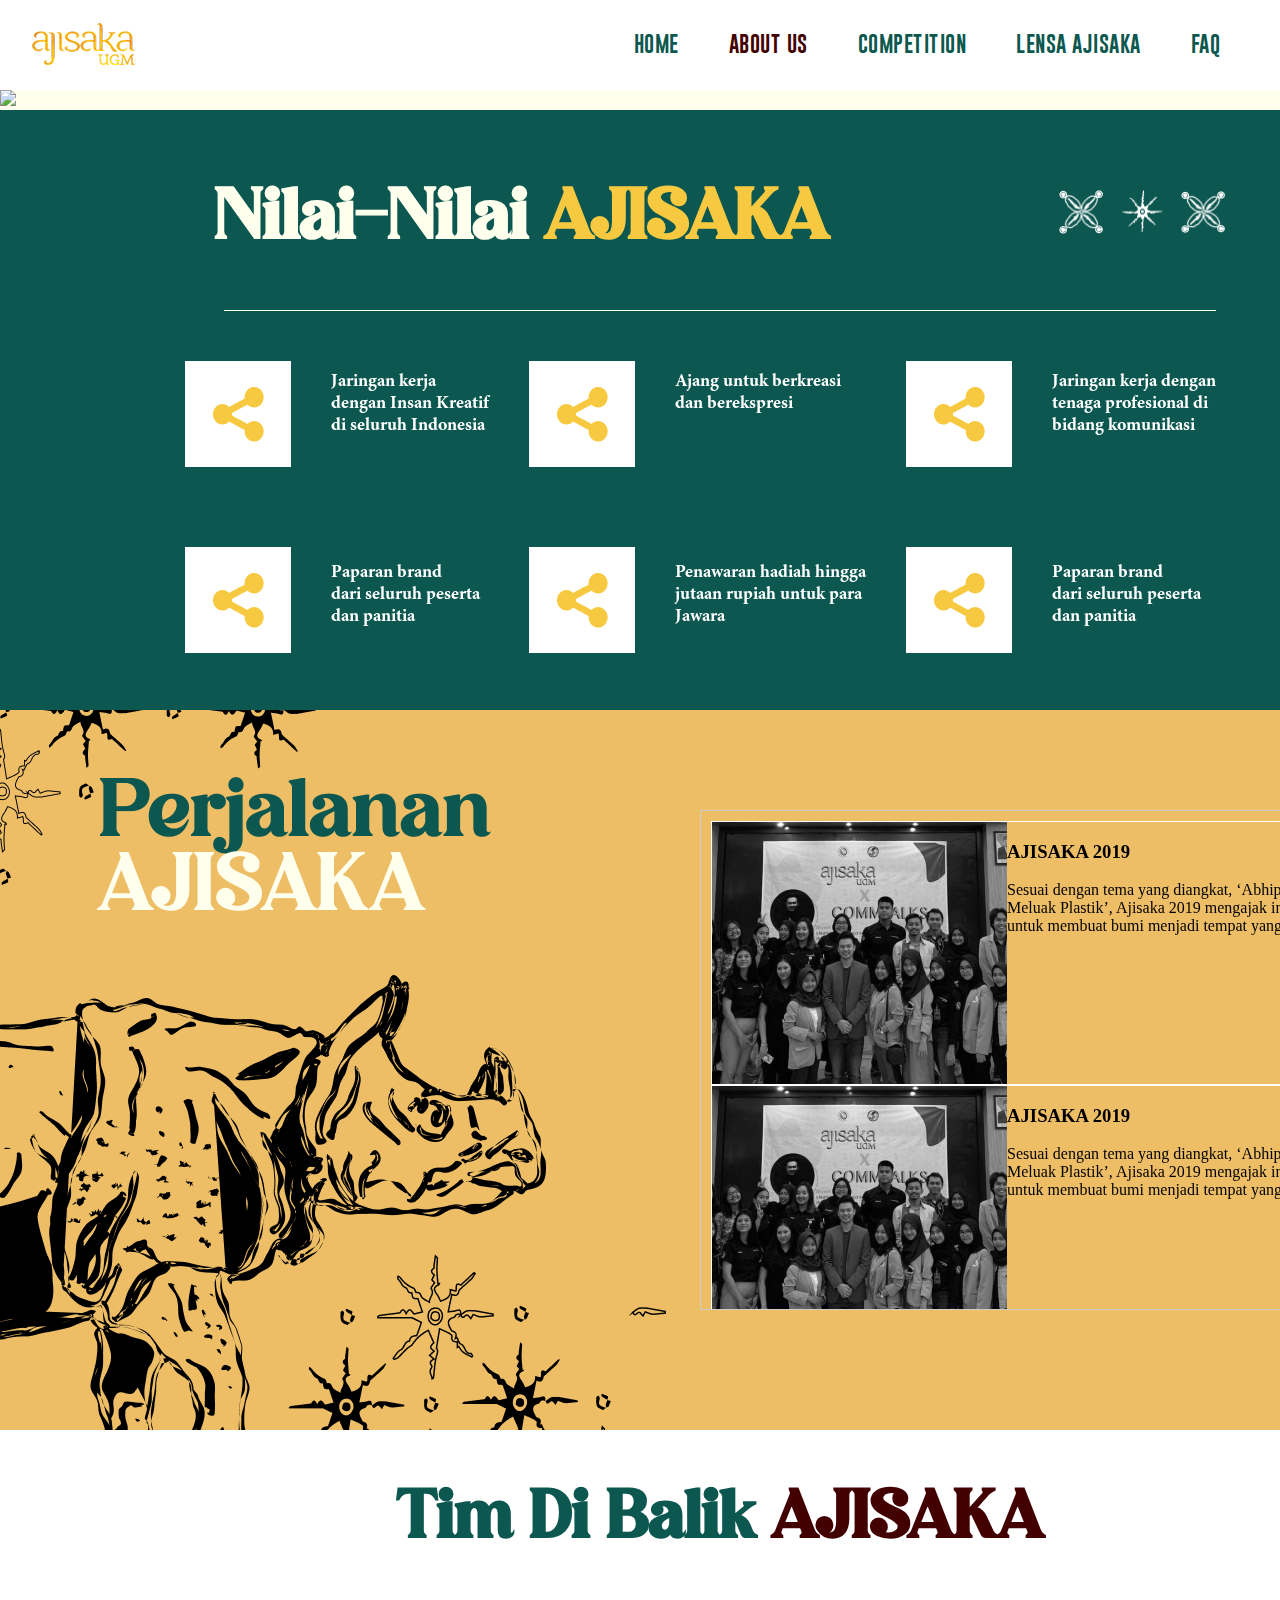
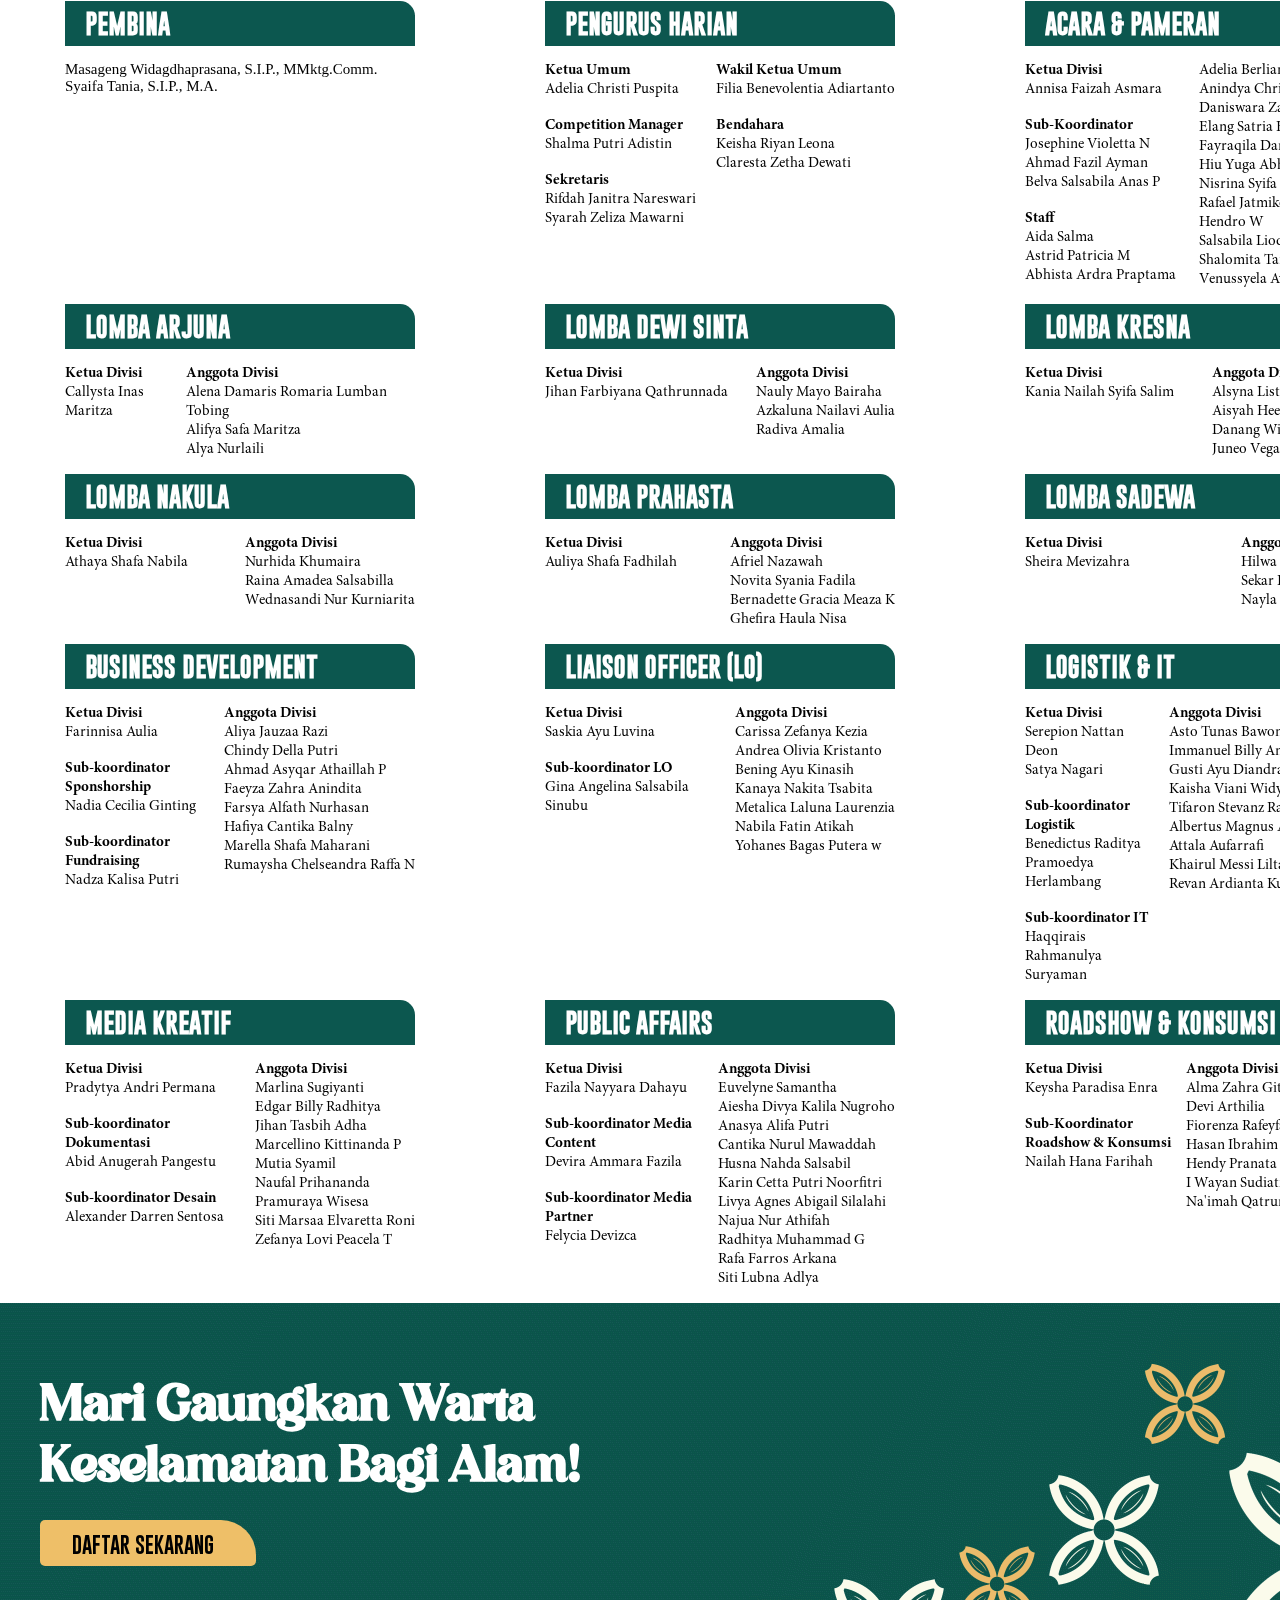
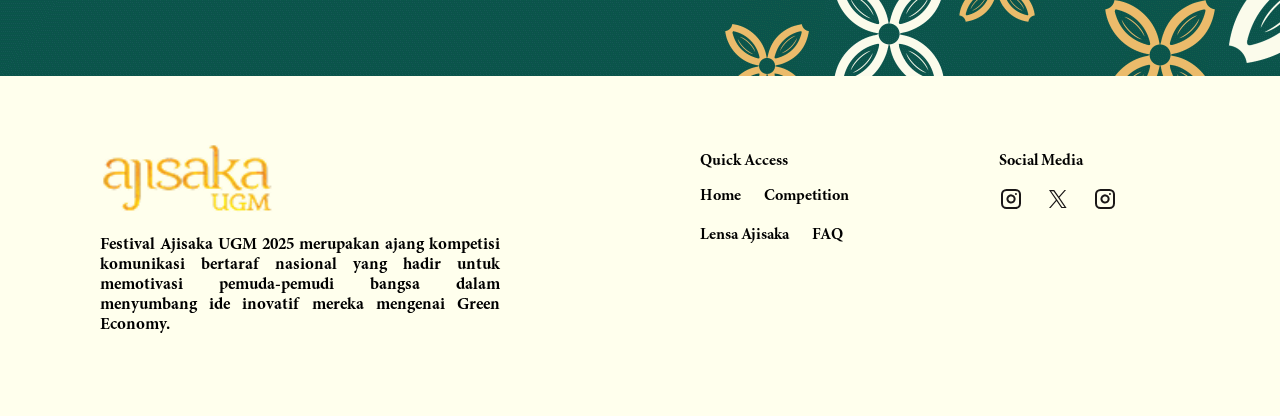
==== ABOUT US.html @ 22b85b5a "Add files via upload" ====
<!DOCTYPE html>
<html lang="en">
<head>
    <meta charset="UTF-8">
    <meta name="viewport" content="width=device-width, initial-scale=1.0">
    <link rel="stylesheet" href="ABOUT US.css" /> 
    <link rel="icon" type="image/png" href="logobar.png">
    <script src="https://cdn.jsdelivr.net/npm/bootstrap@5.3.3/dist/js/bootstrap.bundle.min.js" integrity="sha384-YvpcrYf0tY3lHB60NNkmXc5s9fDVZLESaAA55NDzOxhy9GkcIdslK1eN7N6jIeHz" crossorigin="anonymous"></script>


    <title>AJISAKA 2025</title>
    <style>
        @import url('https://fonts.googleapis.com/css2?family=Archivo:ital,wght@0,100..900;1,100..900&display=swap');
        </style>
    <script>
    function toggleMenu() {
        const navLinks = document.querySelector('.nav-links');
        navLinks.classList.toggle('active');
    }
</script>

    </script>
</head>
<body>

    <nav class="navbar">
        <div class="logo">
            <img src="logo.png" alt="Logo">
        </div>
        <button class="menu-toggle" onclick="toggleMenu()">☰</button>
        <ul class="nav-links navtext">
            <li><a href="HOMEPAGE.html">HOME</a></li> 
            <li><a href="ABOUT US.html"  class="active">ABOUT US</a></li>
            <li><a href="COMPS.html">COMPETITION</a></li>
            <li><a href="LENSAJISAKA.html">LENSA AJISAKA</a></li>
            <li><a href="FAQ.html">FAQ</a></li>
        </ul>
    </nav>
   

    <div class="tentang-ajisaka">
      <div class="foto">
        <img src="Tentang Ajisaka fix.png">
      </div>
    </div>

 

    <div class="nilai-ajisaka">
        <div class="kontener-nilai">
            <div class="title-nilai">
                <h1 class="nilai">Nilai-Nilai <span class="kuning">AJISAKA</span></h1>
                <img src="Nilai ICon.png">
            </div>
            <div class="line"></div>
        <div class="nilai-6">
                <div class="nilai-kiri">
                    <div class="jaringan">
                        <img class="jaringan-foto" src="jaringan.png">
                        <div class="jaringan-text">Jaringan kerja <br>
                            dengan Insan Kreatif <br>
                            di seluruh Indonesia</div>
                    </div>
                    <div class="jaringan">
                        <img class="jaringan-foto jaringan-foto-bawah" src="jaringan.png">
                        <div class="jaringan-text jaringan-text-bawah">Paparan brand <br>
                            dari seluruh peserta <br>
                            dan panitia
                            </div>
                    </div>
                </div>
            <div class="nilai-kiri">
                    <div class="jaringan">
                        <img class="jaringan-foto" src="jaringan.png">
                        <div class="jaringan-text">Ajang untuk berkreasi <br> dan berekspresi</div>
                    </div>
                    <div class="jaringan" style="margin-top: 10px;">
                        <img class="jaringan-foto jaringan-foto-bawah" src="jaringan.png">
                        <div class="jaringan-text jaringan-text-bawah">Penawaran hadiah hingga <br> jutaan rupiah untuk para <br> Jawara
                            </div>
                    </div>
            </div>
            <div class="nilai-kiri nilai-kiri-bawah">
                    <div class="jaringan jaringan1">
                        <img class="jaringan-foto" src="jaringan.png">
                        <div class="jaringan-text">Jaringan kerja dengan <br> tenaga profesional di <br> bidang komunikasi</div>
                    </div>
                    <div class="jaringan jaringan2">
                        <img class="jaringan-foto jaringan-foto-bawah" src="jaringan.png">
                        <div class="jaringan-text jaringan-text-bawah">Paparan brand <br>
                            dari seluruh peserta <br>
                            dan panitia
                            </div>
                    </div>
            </div>
        </div>    
        </div>
    </div>

    <div class="perjalanan-linimasa">
        <div class="scrollable-box">
            <div class="scroll">
                <img src="2019.png">
                <div>
                    <h3>AJISAKA 2019</h3>
                    <p>Sesuai dengan tema yang diangkat, ‘Abhipraya Darani: Meluak Plastik’, Ajisaka 2019 mengajak insan kreatif untuk membuat bumi menjadi tempat yang lebih baik.</p>
                </div>
            </div>
            <div class="scroll">
                <img src="2019.png">
                <div>
                    <h3>AJISAKA 2019</h3>
                    <p>Sesuai dengan tema yang diangkat, ‘Abhipraya Darani: Meluak Plastik’, Ajisaka 2019 mengajak insan kreatif untuk membuat bumi menjadi tempat yang lebih baik.</p>
                </div>
            </div>
            <div class="scroll">
                <img src="2019.png">
                <div>
                    <h3>AJISAKA 2019</h3>
                    <p>Sesuai dengan tema yang diangkat, ‘Abhipraya Darani: Meluak Plastik’, Ajisaka 2019 mengajak insan kreatif untuk membuat bumi menjadi tempat yang lebih baik.</p>
                </div>
            </div>
        </div>
    </div>

    <div class="panitia">
        <h1><span style="color: rgba(12, 87, 79, 1);">Tim Di Balik</span><span style="color: rgba(66, 0, 0, 1);"> AJISAKA</span></h1>
        <div class="container-panitia">
            <div class="card-panitia">
                <div class="ijo-panitia">
                    <h2>PEMBINA</h2>
                </div>
                <div class="nama-panitia">
                    <p>Masageng Widagdhaprasana, S.I.P., MMktg.Comm.
                      <br>  Syaifa Tania, S.I.P., M.A.</p>
                </div>
            </div>
            <div class="card-panitia">
                <div class="ijo-panitia">
                    <h2>PENGURUS HARIAN</h2>
                </div>
                <div class="nama-panitia">
                    <p> <span class="nama-jabatan">Ketua Umum</span> <br> 
                        <span class="nama-orang">Adelia Christi Puspita </span><br><br> 
                        <span class="nama-jabatan">Competition Manager </span><br> 
                        <span class="nama-orang">Shalma Putri Adistin </span><br><br> 
                        <span class="nama-jabatan">Sekretaris</span><br> 
                        <span class="nama-orang">Rifdah Janitra Nareswari
                        <br> Syarah Zeliza Mawarni</span>
                    </p>
                    <p> <span class="nama-jabatan">Wakil Ketua Umum </span><br> 
                        <span class="nama-orang">Filia Benevolentia Adiartanto </span><br><br> 
                        <span class="nama-jabatan">Bendahara</span><br>
                        <span class="nama-orang"> Keisha Riyan Leona <br>
                            Claresta Zetha Dewati </span>
                    </p>
                </div>
            </div>
            <div class="card-panitia">
                <div class="ijo-panitia">
                    <h2>ACARA & PAMERAN</h2>
                </div>
                <div class="nama-panitia">
                    <p style="width: 200px;"> <span class="nama-jabatan">Ketua Divisi</span> <br> 
                        <span class="nama-orang">Annisa Faizah Asmara</span><br><br> 
                        <span class="nama-jabatan">Sub-Koordinator</span><br> 
                        <span class="nama-orang">Josephine Violetta N <br> Ahmad Fazil Ayman <br> Belva Salsabila Anas P  </span><br><br> 
                        <span class="nama-jabatan">Staff</span><br> 
                        <span class="nama-orang">Aida Salma <br> Astrid Patricia M <br> Abhista Ardra Praptama </span>
                    </p>
                    <p style="margin-left: 0px;"> <span class="nama-orang">
                        Adelia Berliana <br>
                        Anindya Christy Putri D <br>
                        Daniswara Zayna Widriyani<br>
                        Elang Satria Hijriansyah <br>
                        Fayraqila Darleana Raharjo <br>
                        Hiu Yuga Abhimata <br>
                        Nisrina Syifa Ghaniyya E <br>
                        Rafael Jatmiko Wahyu Hendro W <br>
                        Salsabila Liody Putri <br>
                        Shalomita Tara Aretha <br>
                        Venussyela Ayumi Sahira  </span>
                    </p>
                </div>
            </div>
        </div>


        <div class="container-panitia">
            <div class="card-panitia">
                <div class="ijo-panitia">
                    <h2>LOMBA ARJUNA</h2>
                </div>
                <div class="nama-panitia">
                    <p> <span class="nama-jabatan">Ketua Divisi</span> <br> 
                        <span class="nama-orang">
                            Callysta Inas Maritza        </span>
                    </p>
                    <p> <span class="nama-jabatan">Anggota Divisi</span><br> 
                        <span class="nama-orang">
                            Alena Damaris Romaria Lumban Tobing <br>
                            Alifya Safa Maritza <br>
                            Alya Nurlaili <br>
                        </span>
                    </p>
                </div>
            </div>
            <div class="card-panitia">
                <div class="ijo-panitia">
                    <h2>LOMBA DEWI SINTA</h2>
                </div>
                <div class="nama-panitia">
                    <p> <span class="nama-jabatan">Ketua Divisi</span> <br> 
                        <span class="nama-orang">
                            Jihan Farbiyana Qathrunnada</span>
                    </p>
                    <p> <span class="nama-jabatan">Anggota Divisi</span><br> 
                        <span class="nama-orang">
                            Nauly Mayo Bairaha <br>
                            Azkaluna Nailavi Aulia <br>
                            Radiva Amalia 
                        </span>
                    </p>
                </div>
            </div>
            <div class="card-panitia">
                <div class="ijo-panitia">
                    <h2>LOMBA KRESNA</h2>
                </div>
                <div class="nama-panitia">
                    <p> <span class="nama-jabatan">Ketua Divisi</span> <br> 
                        <span class="nama-orang">
                            Kania Nailah Syifa Salim</span>
                    </p>
                    <p> <span class="nama-jabatan">Anggota Divisi</span><br> 
                        <span class="nama-orang">
                            Alsyna Listuhayu Satyavat <br>
                            Aisyah Heenanii Rivaldyna <br>
                            Danang Wicaksono <br>
                            Juneo Vega Putri Reagan
                        </span>
                    </p>
                </div>
            </div>
        </div>


        <div class="container-panitia">
            <div class="card-panitia">
                <div class="ijo-panitia">
                    <h2>LOMBA NAKULA</h2>
                </div>
                <div class="nama-panitia">
                    <p> <span class="nama-jabatan">Ketua Divisi</span> <br> 
                        <span class="nama-orang">
                            Athaya Shafa Nabila               </span>
                    </p>
                    <p> <span class="nama-jabatan">Anggota Divisi</span><br> 
                        <span class="nama-orang">
                            Nurhida Khumaira <br>
                            Raina Amadea Salsabilla <br>
                            Wednasandi Nur Kurniarita
                        </span>
                    </p>
                </div>
            </div>
            <div class="card-panitia">
                <div class="ijo-panitia">
                    <h2>LOMBA PRAHASTA</h2>
                </div>
                <div class="nama-panitia">
                    <p> <span class="nama-jabatan">Ketua Divisi</span> <br> 
                        <span class="nama-orang">
                            Auliya Shafa Fadhilah</span>
                    </p>
                    <p> <span class="nama-jabatan">Anggota Divisi</span><br> 
                        <span class="nama-orang">
                            Afriel Nazawah <br>
                            Novita Syania Fadila <br>
                            Bernadette Gracia Meaza K <br>
                            Ghefira Haula Nisa
                        </span>
                    </p>
                </div>
            </div>
            <div class="card-panitia">
                <div class="ijo-panitia">
                    <h2>LOMBA SADEWA</h2>
                </div>
                <div class="nama-panitia">
                    <p> <span class="nama-jabatan">Ketua Divisi</span> <br> 
                        <span class="nama-orang">
                            Sheira Mevizahra</span>
                    </p>
                    <p> <span class="nama-jabatan">Anggota Divisi</span><br> 
                        <span class="nama-orang">
                            Hilwa Istiqomah <br>
                            Sekar Lintang Respati <br>
                            Nayla Devira Cahyani 
                        </span>
                    </p>
                </div>
            </div>
        </div>


        <div class="container-panitia">
            <div class="card-panitia">
                <div class="ijo-panitia">
                    <h2>BUSINESS DEVELOPMENT</h2>
                </div>
                <div class="nama-panitia">
                    <p style="width: 150px;"> <span class="nama-jabatan">Ketua Divisi</span> <br> 
                        <span class="nama-orang">Farinnisa Aulia</span> <br><br>
                        <span class="nama-jabatan">Sub-koordinator Sponshorship</span> <br> 
                        <span class="nama-orang">Nadia Cecilia Ginting</span> <br><br>
                        <span class="nama-jabatan">Sub-koordinator Fundraising</span> <br> 
                        <span class="nama-orang">Nadza Kalisa Putri</span>
                    </p>
                    <p> <span class="nama-jabatan">Anggota Divisi</span><br> 
                        <span class="nama-orang">
                            Aliya Jauzaa Razi <br>
                            Chindy Della Putri  <br>
                            Ahmad Asyqar Athaillah P <br>
                            Faeyza Zahra Anindita<br>
                            Farsya Alfath Nurhasan<br>
                            Hafiya Cantika Balny<br>
                            Marella Shafa Maharani <br>
                            Rumaysha Chelseandra Raffa N
                        </span>
                    </p>
                </div>
            </div>
            <div class="card-panitia">
                <div class="ijo-panitia">
                    <h2>LIAISON OFFICER (LO)</h2>
                </div>
                <div class="nama-panitia">
                    <p> <span class="nama-jabatan">Ketua Divisi</span> <br> 
                        <span class="nama-orang">Saskia Ayu Luvina</span> <br> <br>
                        <span class="nama-jabatan">Sub-koordinator LO</span> <br> 
                        <span class="nama-orang">Gina Angelina Salsabila <br> Sinubu</span>
                    </p>
                    <p> <span class="nama-jabatan">Anggota Divisi</span><br> 
                        <span class="nama-orang">
                            Carissa Zefanya Kezia <br>
                            Andrea Olivia Kristanto <br>
                            Bening Ayu Kinasih<br>
                            Kanaya Nakita Tsabita<br>
                            Metalica Laluna Laurenzia<br>
                            Nabila Fatin Atikah<br>
                            Yohanes Bagas Putera w
                        </span>
                    </p>
                </div>
            </div>
            <div class="card-panitia">
                <div class="ijo-panitia">
                    <h2>LOGISTIK & IT</h2>
                </div>
                <div class="nama-panitia logit" >
                    <p> <span class="nama-jabatan">Ketua Divisi</span> <br> 
                        <span class="nama-orang">Serepion Nattan Deon <br> Satya Nagari</span> <br><br>
                        <span class="nama-jabatan">Sub-koordinator Logistik</span> <br> 
                        <span class="nama-orang">Benedictus Raditya <br> Pramoedya Herlambang</span> <br><br>
                        <span class="nama-jabatan">Sub-koordinator IT</span> <br> 
                        <span class="nama-orang">Haqqirais Rahmanulya Suryaman</span>
                    </p>
                    <p class="logit-staff"> <span class="nama-jabatan ">Anggota Divisi</span><br> 
                        <span class="nama-orang">
                            Asto Tunas Bawono <br>
                            Immanuel Billy Andino<br>
                            Gusti Ayu Diandra A<br>
                            Kaisha Viani Widyanto<br>
                            Tifaron Stevanz Ralph T <br>
                            Albertus Magnus Arvin B<br>
                            Attala Aufarrafi<br>
                            Khairul Messi Liltausam <br>
                            Revan Ardianta Kusuma
                        </span>
                    </p>
                </div>
            </div>
        </div>


        <div class="container-panitia">
            <div class="card-panitia">
                <div class="ijo-panitia">
                    <h2>MEDIA KREATIF</h2>
                </div>
                <div class="nama-panitia">
                    <p> <span class="nama-jabatan">Ketua Divisi</span> <br> 
                        <span class="nama-orang">Pradytya Andri Permana</span> <br><br>
                        <span class="nama-jabatan">Sub-koordinator <br> Dokumentasi</span> <br> 
                        <span class="nama-orang">Abid Anugerah Pangestu</span> <br><br>
                        <span class="nama-jabatan">Sub-koordinator Desain</span> <br> 
                        <span class="nama-orang">Alexander Darren Sentosa</span>
                    </p>
                    <p> <span class="nama-jabatan">Anggota Divisi</span><br> 
                        <span class="nama-orang">
                            Marlina Sugiyanti <br>
                            Edgar Billy Radhitya <br>
                            Jihan Tasbih Adha<br>
                            Marcellino Kittinanda P<br>
                            Mutia Syamil<br>
                            Naufal Prihananda<br>
                            Pramuraya Wisesa<br>
                            Siti Marsaa Elvaretta Roni<br>
                            Zefanya Lovi Peacela T
                        </span>
                    </p>
                </div>
            </div>
            <div class="card-panitia">
                <div class="ijo-panitia">
                    <h2>PUBLIC AFFAIRS</h2>
                </div>
                <div class="nama-panitia">
                    <p style="width: 150px;"> <span class="nama-jabatan">Ketua Divisi</span> <br> 
                        <span class="nama-orang">Fazila Nayyara Dahayu</span> <br><br>
                        <span class="nama-jabatan">Sub-koordinator Media Content</span> <br> 
                        <span class="nama-orang">Devira Ammara Fazila</span> <br><br>
                        <span class="nama-jabatan">Sub-koordinator Media Partner</span> <br> 
                        <span class="nama-orang">Felycia Devizca</span>
                    </p>
                    <p> <span class="nama-jabatan">Anggota Divisi</span><br> 
                        <span class="nama-orang">
                            Euvelyne Samantha <br>
                            Aiesha Divya Kalila Nugroho<br>
                            Anasya Alifa Putri<br>
                            Cantika Nurul Mawaddah<br>
                            Husna Nahda Salsabil<br>
                            Karin Cetta Putri Noorfitri<br>
                            Livya Agnes Abigail Silalahi<br>
                            Najua Nur Athifah<br>
                            Radhitya Muhammad G<br>
                            Rafa Farros Arkana<br>
                            Siti Lubna Adlya
                        </span>
                    </p>
                </div>
            </div>
            <div class="card-panitia">
                <div class="ijo-panitia">
                    <h2>ROADSHOW & KONSUMSI</h2>
                </div>
                <div class="nama-panitia">
                    <p> <span class="nama-jabatan">Ketua Divisi</span> <br> 
                        <span class="nama-orang">Keysha Paradisa Enra</span> <br><br>
                        <span class="nama-jabatan">Sub-Koordinator <br> Roadshow & Konsumsi</span> <br> 
                        <span class="nama-orang">Nailah Hana Farihah</span>
                    </p>
                    <p> <span class="nama-jabatan">Anggota Divisi</span><br> 
                        <span class="nama-orang">
                            Alma Zahra Gitaninda <br>
                            Devi Arthilia <br>
                            Fiorenza Rafeyfa Asyla Hidayat <br>
                            Hasan Ibrahim <br>
                            Hendy Pranata Putra <br>
                            I Wayan Sudiatmaja <br>
                            Na'imah Qatrunada Fajriyati <br>
                        </span>
                    </p>
                </div>
            </div>
        </div>

    </div>






    <div class="cta">
        <div class="cta-overlay">
            <h1>Mari Gaungkan Warta <br> Keselamatan Bagi Alam!</h1>
            <a href="https://example.com" class="cta-btn" target="_blank" rel="noopener noreferrer">DAFTAR SEKARANG</a>
        </div>
    </div>
    
    <div class="footer">
        <div class="footer-group">
            <div class="footer-kiri">
                <img src="logo.png">
                <p>Festival Ajisaka UGM 2025 merupakan ajang kompetisi komunikasi bertaraf nasional yang hadir untuk memotivasi pemuda-pemudi bangsa dalam menyumbang ide inovatif mereka mengenai Green Economy.</p>
            </div>
            <div class="footer-kanan">
                <div class="footer-qa">
                    <p>Quick Access</p>
                    <div style="margin-top: 0px;">   
                        <a href="HOMEPAGE.html" style="color: black;">Home</a>
                        <a href="COMPS.html" style="padding-left: 20px; color: black;">Competition</a> 
                    </div>
                    <div style="margin-top: 20px;">
                        <a href="LENSAJISAKA.html" style="color: black;">Lensa Ajisaka</a>
                        <a href="FAQ.html" style="padding-left: 20px; color: black;">FAQ</a>
                    </div>
                </div>
                <div class="footer-sosmed">
                    <p>Social Media</p>
                    <div class="footer-logo">
                        <img src="ig.svg">
                        <img style="padding-left: 20px;" src="twt.svg">
                        <img style="padding-left: 20px;" src="ig.svg">
                    </div>
                </div>
            </div>
        </div>
    </div>


    <!-- <div class="container-timeline">
        
       <div class="container-video" >
        <iframe width="560" height="315" src="https://www.youtube.com/embed/1XsNmFq-OVY?si=SrX0pi0jIgEgqmop" title="YouTube video player" frameborder="0" allow="accelerometer; autoplay; clipboard-write; encrypted-media; gyroscope; picture-in-picture; web-share" referrerpolicy="strict-origin-when-cross-origin" allowfullscreen></iframe>
    </div>-->

    
</body>
</html>
---- ABOUT US.css ----
@font-face {
    font-family: 'Gobold';
    src: url(Gobold-Lowplus-BF63bf583d1128e.otf);
  }
  
  @font-face {
    font-family: 'Avigea';
    src: url(avigea.ttf);
  }
  
  @font-face {
    font-family: 'Minion Pro';
    src: url(MinionPro-Bold.otf);
  }
  
  @font-face {
    font-family: 'Minion Reg';
    src: url(MinionPro-Regular.otf);
  }
  @import url("https://cdnjs.cloudflare.com/ajax/libs/meyer-reset/2.0/reset.min.css");
  * {
  -webkit-font-smoothing: antialiased;
  box-sizing: border-box;
  }
  
  html, body {
    width: 100%;
    overflow-x: hidden; /* Hide horizontal scrollbar */
  }
  
  body {
    margin: 0;
    background-color: rgba(255, 255, 237, 1);
    overflow: hidden;
    margin: 0px;
    height: 100%;
  }
  
  a {
    text-decoration: none;
  }
  
  
  
  
  
  .navbar {
    display: flex;
    justify-content: space-between;
    align-items: center;
    padding: 15px 30px;
    background-color: white;
    position: relative;
  }
  
  .logo {
    font-size: 24px;
    color: #C89B5E;
    font-weight: bold;
  }
  
  .nav-links {
    list-style: none;
    display: flex;
    gap: 20px;
    padding: 0;
  }
  
  .nav-links li {
    display: inline;
  }
  
  .nav-links a {
    font-family: 'Gobold';
    text-decoration: none;
    font-size: 20px;
    font-weight: 500;
    color: rgba(12, 88, 79, 1);
    letter-spacing: 0.5px;
    margin-right: 30px;
  }
  
  
  .nav-links a.active {
    color: rgba(66, 0, 0, 1);
  }
  
  /* Hamburger Button */
  .menu-toggle {
    display: none;
    font-size: 24px;
    cursor: pointer;
    background: none;
    border: none;
  }
  
  /* Mobile Navigation */
  
  
  @media (max-width:850px) {
    .nav-links a {
      font-size: 15px;
    }
  }
  
  @media (max-width: 768px) {
    .nav-links {
        display: none; /* Initially hidden */
        flex-direction: column;
        position: absolute;
        top: 60px;
        right: 30px;
        background: white;
        width: 200px;
        padding: 10px;
        box-shadow: 0px 4px 6px rgba(0, 0, 0, 0.1);
        z-index: 1000; /* Ensure menu appears above everything */
    }
    
    /* Ensure the menu displays properly when active */
    .nav-links.active {
        display: flex !important; /* Force it to be visible */
    }
  
    .menu-toggle {
        display: block;
    }
  }

.kontener-tentang{
  width: 1440px;
  height: 700px;
}

  


  
.foto img {
   width: 100%;
    gap: 0px;
  height: auto;
  margin-bottom: 0px;
}


.container-video {
  width: 1440px;
  height: 998px;
  background-image: url('videobg.png')
}
  
  

.kontener-nilai {
  padding: 20px 100px 20px 100px ;
    display: flex;
    flex-direction: column;
    justify-content: center; /* Centers vertically */
    width: 100%; /* Ensure it takes full width */
}

.line {
    width: 80%; /* Use a percentage to make it responsive */
    max-width: 1024px; /* Prevent it from getting too large */
    background-color: rgba(255, 255, 237, 1);
    height: 1px; 
    margin: 0 auto;
}

@media (max-width: 768px) {
  .line {
      width: 1440px; /* Increase width for smaller screens */
  }
}

.title-nilai {
  display: flex;
  justify-content: space-around;
}

.title-nilai h1 {
  font-family: 'Avigea';
  font-size: 70px;
}

.nilai {
  color: rgba(255, 255, 237, 1);
}

.kuning {
  color: rgba(246, 201, 65, 1); /* Change this to any color you want */
  font-weight: bold;
}

.title-nilai img {
  height: 44px;
  margin-top: 60px;
}

.nilai-ajisaka {
  width: 1440px;
  height: 600px;
  background-color: rgba(12, 87, 79, 1);
}

.nilai-6 {
  display: flex;
  justify-content: center;
  padding: 20px;
}

.jaringan {
  display: flex;
}

.jaringan img {
  width: 106px;
  height: 106px;
}

.jaringan-foto {
  margin-top: 30px;
}

.jaringan-foto-bawah {
  margin-top: 70px
}

.jaringan-text {
  font-family: 'Minion pro';
  color: rgba(255, 255, 255, 1);
  padding: 40px;
  font-size: 18px;
}

.jaringan-text-bawah {
  margin-top: 45px;
}

@media (max-width: 1250px) {
  .kontener-nilai {
    padding-left: 0px;
    margin-right: 200px;
  }
}
  
@media (max-width: 1024px) { /* Tablet */
  .kontener-nilai {
      padding: 40px 50px; /* Reduce padding */
  }
  .nilai-ajisaka {
      width: 100%;
      height: auto;
      padding: 20px 0;
  }
  .title-nilai {
      
      align-items: center;
      text-align: center;
  }
  .title-nilai h1 {
      font-size: 48px;
  }
  .nilai-6 {
      flex-wrap: wrap;
      gap: 20px;
  }
  .nilai-kiri {
      width: 45%;
  }
  .jaringan {
      align-items: center;
      text-align: center;
  }
  .jaringan img {
      width: 90px;
      height: 90px;
  }
  .jaringan-text {
      font-size: 16px;
      padding: 20px;
  }

  .nilai-kiri-bawah {
    display: contents;
    width: 5%;
}

  .jaringan1 {
      margin-right: 120px;
  }
  
  
}

@media (max-width: 820px) {
 .nilai-kiri-bawah {
  display: flex;
  margin-right: 320px;
 }
}

@media (max-width: 768px) { /* Phone */
  
  .nilai-ajisaka {
    height: 1000px;
  }
  
  .kontener-nilai {
      padding: 20px;
  }
  .title-nilai h1 {
      font-size: 36px;
  }
  .title-nilai img {
      height: 36px;
      margin-top: 20px;
  }
  .nilai-6 {
    display: flex;
      flex-direction: column;
      align-items: center;
  }
  .nilai-kiri {
      width: 100%;
      text-align: center;
      direction: flex;
  }
  .jaringan img {
      width: 70px;
      height: 70px;
  }
  .jaringan-text {
      font-size: 14px;
      padding: 15px;
  }

  .nilai-kiri-bawah {
      display: grid;
      padding-left: 160px;
  }

  .jaringan-text-bawah {
      margin-top: 20px;
      display: flex;
      text-align: justify;
      width: 1000px;
      margin-top: 20px;
  }
  .line {
      width: 80%;
  }
}










.perjalanan-linimasa {
  background-image: url('LINIMASA-AJISAKA.png');
  height: 720px;
  padding: 100px 0px 0px 700px;
}

.scroll {
  display: flex;
  border: 1px solid #ffffff; /* Optional border */
}

.scrollable-box {
  width: 700px; /* Set a width */
  height: 500px; /* Set a fixed height */
  border: 1px solid #ccc; /* Optional border */
  padding: 10px; /* Optional padding */
  overflow-y: scroll; /* Enables vertical scrolling */
  overflow-x: hidden; /* Prevents horizontal scrolling */
  background-color: rgba(238, 190, 103, 1); /* Background color */
  justify-content: end;
}


@media (max-width: 1024px) {

  .perjalanan-linimasa {
     padding: 220px 400px 0px 100px;
     height: 800px;
  }
}

@media (max-width: 768px) {

  .perjalanan-linimasa {
    padding: 220px 400px 0px 40px;
  }
}



.panitia {
  width: 1440px;
  height: auto;
  background-color: white;
}

.panitia h1 {
  margin: 0;
  font-size: 67px;
  font-family: 'Avigea';
  text-align: center;
  padding: 50px 0px 40px 0px;
}

.container-panitia {
  display: flex;
  justify-content: space-around;
  flex-wrap: wrap;

}

.card-panitia {
  width: 350px;
  height: auto;
  flex-basis: 200;
}

.ijo-panitia {
  height: 45px;
  width: 350px;
  background-color: rgba(12, 87, 79, 1) ;
  display: flex;
  justify-content: space-between;
  text-align: start;
  border-radius: 0px 15px 0px 0px;
}

.ijo-panitia h2 {
  margin: 7px 0px 10px 20px;
  font-family: 'Gobold';
  color: rgba(255, 255, 255, 1);
}

.nama-panitia {
  display: flex;
  justify-content: space-between;
  font-size: 15px;
}

.nama-jabatan {
  font-family: 'Minion Pro';
}

.nama-orang {
  font-family: 'Minion Reg';
}

.logit {
  width: 340px;
}

.logit-staff {
  width: 300px; 
  margin-left: 10px;
}


@media (max-width:1024px) {
  .panitia h1 {
    text-align: start;
    margin-left: 10rem;
  }

  .container-panitia {
    max-width: 1024px;
  }

  .card-panitia {
    max-width: 16rem;
  }

  .ijo-panitia {
    max-width: 16rem;
  }

  .logit {
    max-width: 200px;
  }

  .logit-staff {
    width: 200px;
  }
}

@media (max-width:768px) {
  .card-panitia {
    flex-direction: column;
    max-width: 600px;
    justify-content: flex-start;
    display: flexs;
  }

  .container-panitia {
    flex-direction: column;
    display: flex;
    justify-content: center;
    margin-left: 15%;
  }

  .ijo-panitia {
    max-width: 600px;
  }

   .logit {
    width: 200px;
    }

  .logit-staff {
    max-width: 300px;
  }
}








.cta {
  background-image: url(animasi\ ajisaka\ 3\ fina.gif);
  height: 373px;
}

.cta-overlay {
  font-family: 'Avigea';
  color: rgba(255, 255, 255, 1);
  font-size: 25px;
  padding: 40px;
}

.cta-btn {
  font-size: 20px;
  color: rgb(0, 0, 0);
  background-color: rgba(238, 191, 104, 1);
  padding: 10px 40px 4px 30px;
  border-radius: 5px 35px 5px 5px  ;
  cursor: pointer;
  transition: all 0.3s ease-in-out;
  align-self: flex-start;
  font-family: 'Gobold';
  border: 2px solid transparent;
}

@media (max-width: 768px) {
  .cta {
    height: 400px;
  }

  .cta-overlay {
    padding-top: 20px;
  }
}









.footer {
  width: 1440px;
  height: 340px;
  background-color: rgba(255, 255, 237, 1) ;
}

.footer-group {
  padding: 60px 20px 20px 100px;
  display: flex;
}

.footer-kiri img {
  width: 181px;
  height: 79px;
}

.footer-kiri p {
  font-family: 'Minion Pro';
  width: 400px;
  text-align: justify;
  font-size: 17px;
}

.footer-kanan {
  display: flex;
  padding: 0px 0px 0px 400px;
  font-family: 'Minion Pro';
}

.footer-sosmed {
  padding-left: 150px;
}


@media (max-width: 1310px) {

.footer-kanan{
  padding-left: 200px;
  }
}

@media (max-width: 1120px) {

  .footer-kanan{
    padding-left: 100px;
    }
  }

@media (max-width: 1000px) {
 
.footer{
  height: 450px;
}

.footer-group {
  display: grid;
 }

 .footer-kanan {
  padding-left: 0px;
 }
}
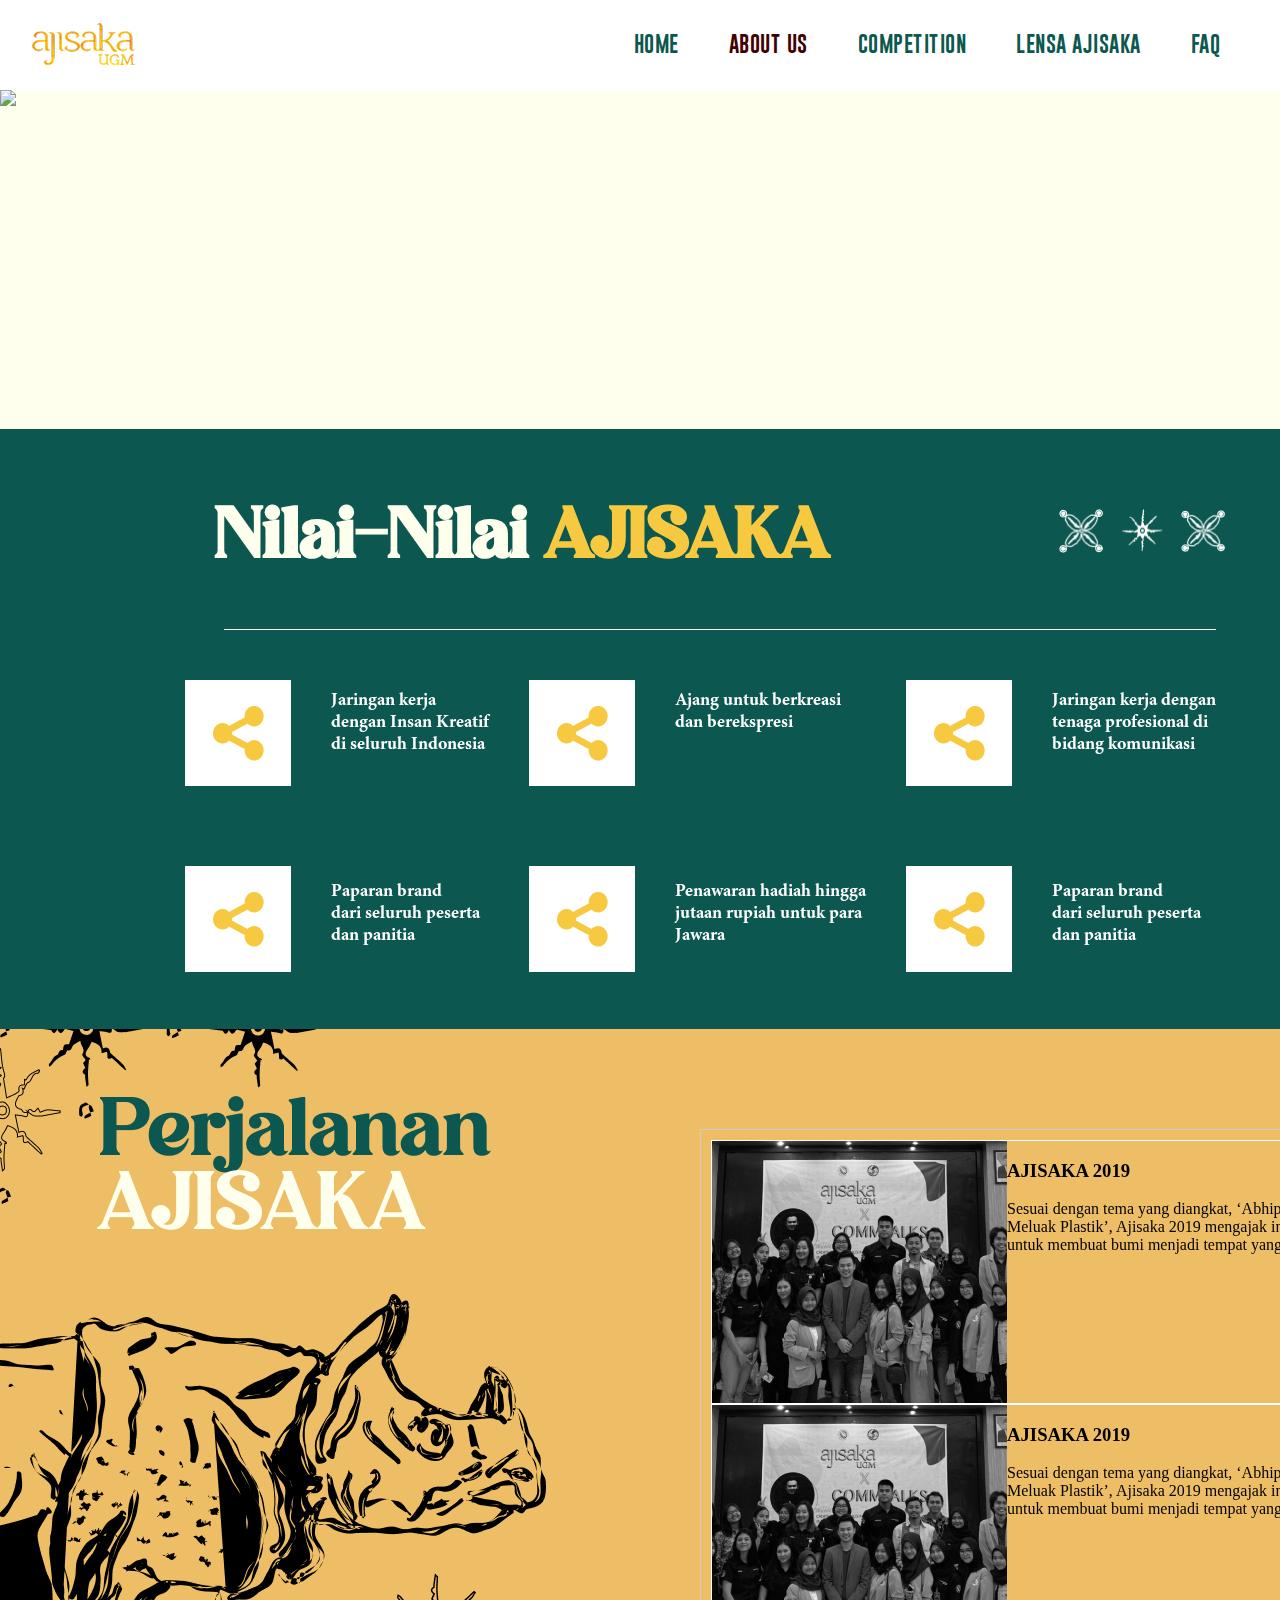
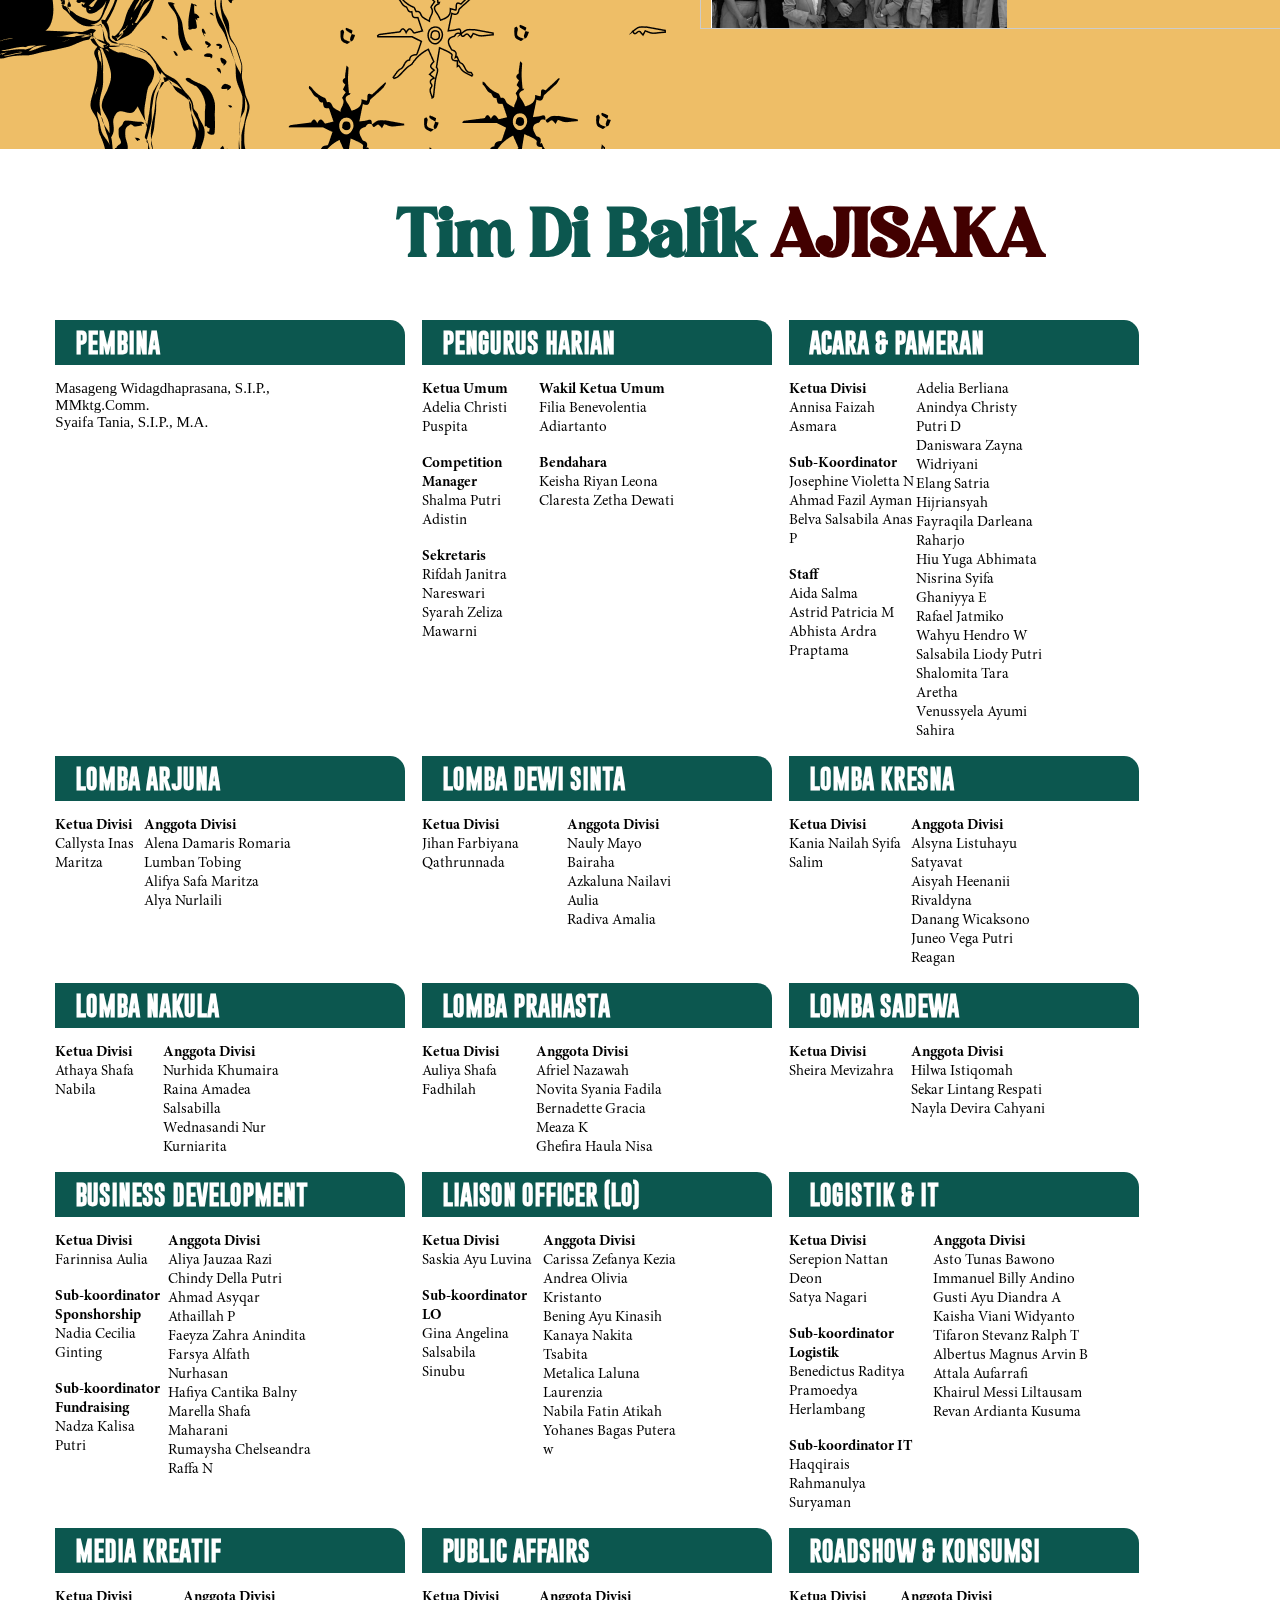
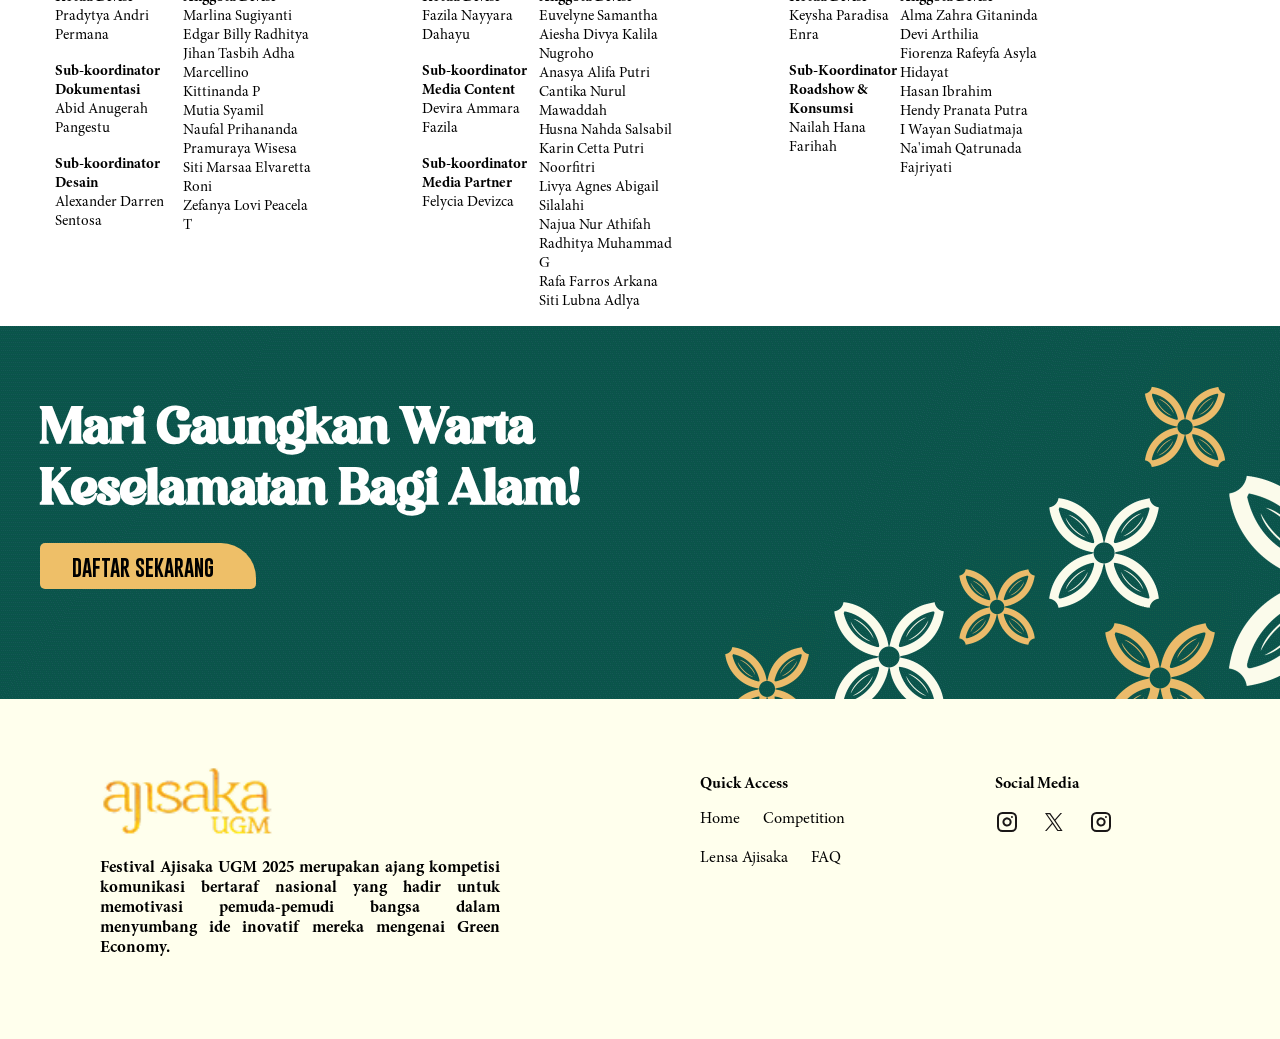
==== commit b7295662: "Add files via upload" ====
--- a/ABOUT US.html
+++ b/ABOUT US.html
@@ -43,6 +43,8 @@
         <img src="Tentang Ajisaka fix.png">
       </div>
     </div>
+
+    <iframe width="560" height="315" src="https://www.youtube.com/embed/Hj_1KhERISc?si=pLbwdTXyiIyh8rQw" title="YouTube video player" frameborder="0" allow="accelerometer; autoplay; clipboard-write; encrypted-media; gyroscope; picture-in-picture; web-share" referrerpolicy="strict-origin-when-cross-origin" allowfullscreen></iframe>
 
  
 
--- a/ABOUT US.css
+++ b/ABOUT US.css
@@ -299,7 +299,7 @@
 @media (max-width: 820px) {
  .nilai-kiri-bawah {
   display: flex;
-  margin-right: 320px;
+  margin-right: 620px;
  }
 }
 
@@ -328,6 +328,8 @@
       width: 100%;
       text-align: center;
       direction: flex;
+      margin-left: 0px;
+      margin-right: 300px;
   }
   .jaringan img {
       width: 70px;
@@ -340,7 +342,7 @@
 
   .nilai-kiri-bawah {
       display: grid;
-      padding-left: 160px;
+      padding-left: 0px;
   }
 
   .jaringan-text-bawah {
@@ -355,6 +357,28 @@
   }
 }
 
+
+@media (max-width: 400px) {
+
+  .nilai-ajisaka {
+    height: 1100px;
+  }
+
+  .nilai-kiri {
+    margin-left: 0px;
+    margin-right: 200px;
+  }
+
+  .nilai-kiri-bawah {
+    margin-left: 0px;
+    margin-right: 200px;
+    justify-content: start;
+    align-items: start;
+    display: grid;
+    padding-left: 0px;
+  }
+
+}
 
 
 
@@ -470,19 +494,47 @@
   margin-left: 10px;
 }
 
+@media (max-width: 1300px) {
+  .container-panitia {
+    max-width: 1100px;
+    justify-content: space-around;
+  }
+
+  .card-panitia {
+    max-width: 16rem;
+    justify-content: flex-start;
+    display: flex;
+    flex-direction: column;
+  }
+}
+
+@media (max-width: 1170px){
+  .container-panitia {
+    max-width: 1000px;
+  }
+
+  .ijo-panitia{
+    max-width: 18rem;
+  }
+}
 
 @media (max-width:1024px) {
   .panitia h1 {
     text-align: start;
-    margin-left: 10rem;
+    margin-left: 2rem;
+    font-size: 40px;
   }
 
   .container-panitia {
     max-width: 1024px;
+    justify-content: space-around;
   }
 
   .card-panitia {
     max-width: 16rem;
+    justify-content: flex-start;
+    display: flex;
+    flex-direction: column;
   }
 
   .ijo-panitia {
@@ -495,6 +547,12 @@
 
   .logit-staff {
     width: 200px;
+  }
+}
+
+@media (max-width:990px) {
+  .container-panitia {
+    max-width: 800px;
   }
 }
 
@@ -503,7 +561,7 @@
     flex-direction: column;
     max-width: 600px;
     justify-content: flex-start;
-    display: flexs;
+    display: flex;
   }
 
   .container-panitia {
@@ -524,7 +582,40 @@
   .logit-staff {
     max-width: 300px;
   }
-}
+
+  .jaringan-text-bawah {
+    width: 200px;
+  }
+}
+
+@media (max-width:568px) {
+
+  .panitia h1 {
+    font-size: 30px;
+  }
+
+  .container-panitia {
+    margin-left: 30px;
+    margin-right: 0px;
+    justify-content: start;
+    align-items: start;
+  }
+
+  .card-panitia {
+    padding-left: 0px;
+    margin-right: 0px;
+    justify-content: start;
+    align-items: start;
+  }
+}
+
+@media (max-width:360px){
+
+  .ijo-panitia {
+    width: 250px;
+  }
+}
+
 
 
 
@@ -536,6 +627,7 @@
 .cta {
   background-image: url(animasi\ ajisaka\ 3\ fina.gif);
   height: 373px;
+  display: flex;
 }
 
 .cta-overlay {
@@ -568,8 +660,11 @@
   }
 }
 
-
-
+@media (max-width: 450px) {
+  .cta-overlay h1 {
+    font-size: 40px;
+  }
+}
 
 
 
@@ -605,6 +700,11 @@
   font-family: 'Minion Pro';
 }
 
+.footer-qa a {
+  font-family: 'Minion Reg';
+}
+
+
 .footer-sosmed {
   padding-left: 150px;
 }
@@ -637,4 +737,30 @@
  .footer-kanan {
   padding-left: 0px;
  }
+}
+
+@media (max-width: 500px) {
+
+  .footer {
+    height: 600px;
+  }
+
+  .footer-kiri p {
+    font-size: 15px;
+    text-align: justify;
+    height: 150px;
+    width: 300px;
+  }
+
+  .footer-group {
+    padding-left: 20px;
+   }
+
+  .footer-kanan {
+    display: grid;
+  }
+
+  .footer-sosmed {
+    padding: 20px 0px 0px;
+  }
 }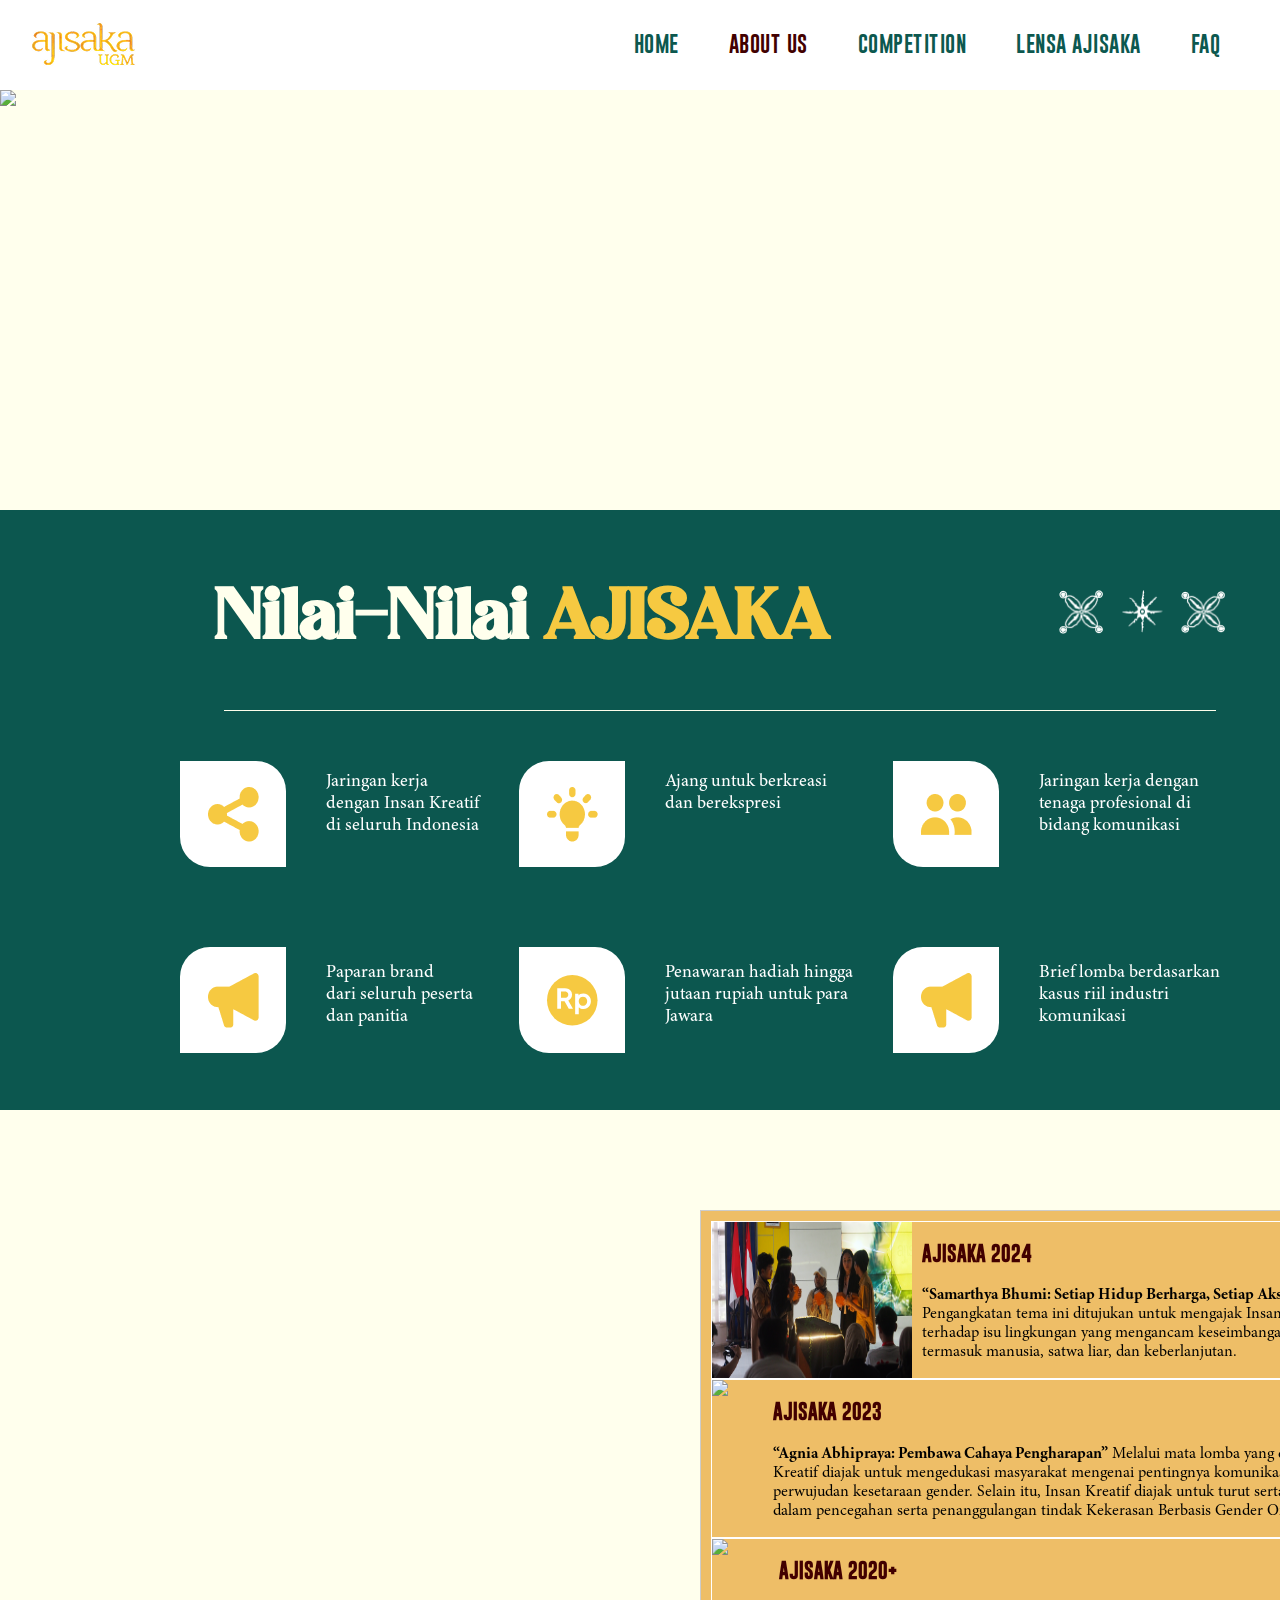
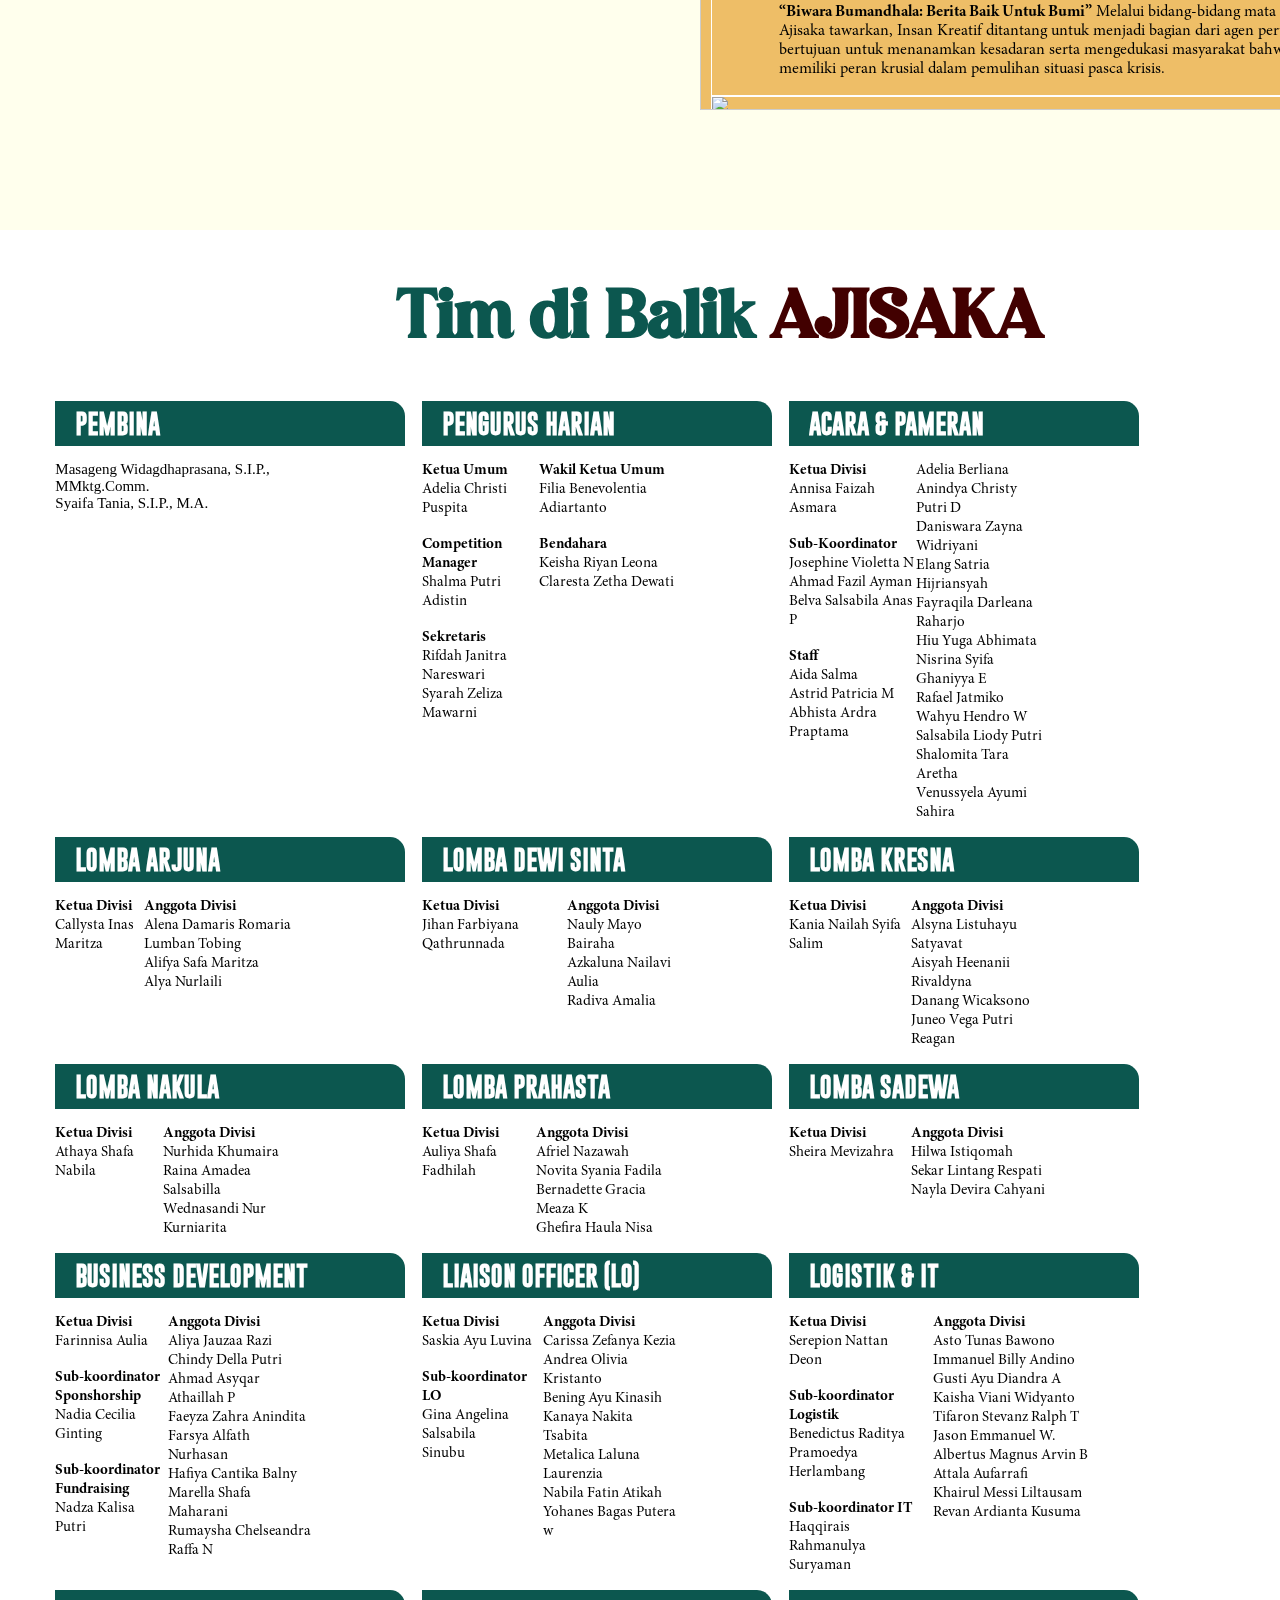
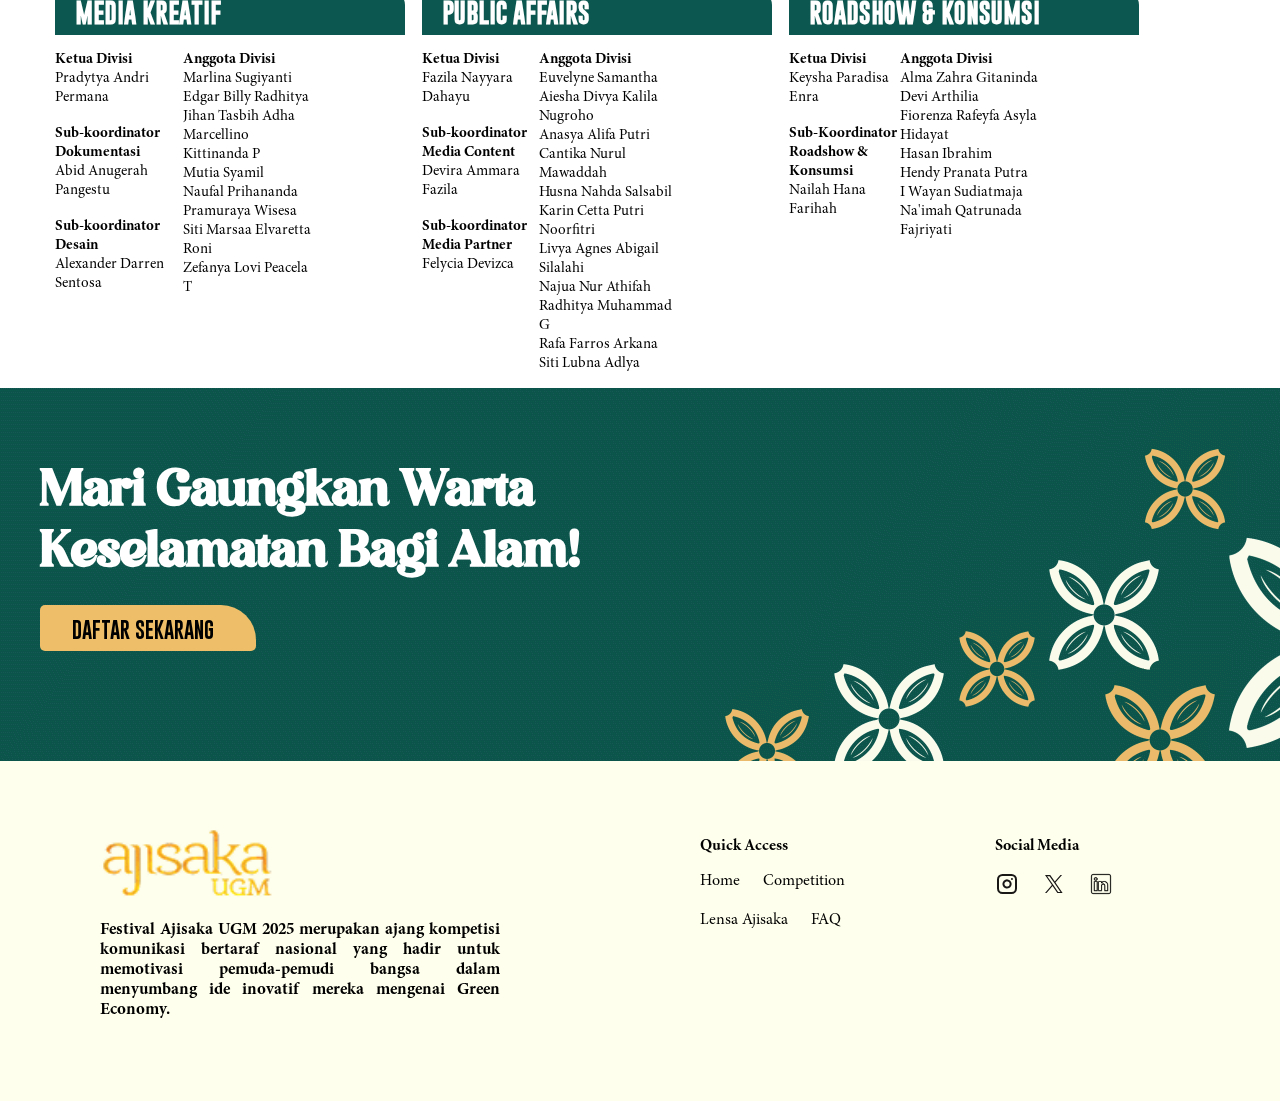
==== commit 3e71cd8c: "Add files via upload" ====
--- a/ABOUT US.html
+++ b/ABOUT US.html
@@ -44,7 +44,9 @@
       </div>
     </div>
 
-    <iframe width="560" height="315" src="https://www.youtube.com/embed/Hj_1KhERISc?si=pLbwdTXyiIyh8rQw" title="YouTube video player" frameborder="0" allow="accelerometer; autoplay; clipboard-write; encrypted-media; gyroscope; picture-in-picture; web-share" referrerpolicy="strict-origin-when-cross-origin" allowfullscreen></iframe>
+    <div class="video-container">
+        <iframe class="video" src="https://www.youtube.com/embed/Hj_1KhERISc?si=pLbwdTXyiIyh8rQw" allowfullscreen></iframe>
+    </div>
 
  
 
@@ -58,13 +60,13 @@
         <div class="nilai-6">
                 <div class="nilai-kiri">
                     <div class="jaringan">
-                        <img class="jaringan-foto" src="jaringan.png">
+                        <img class="jaringan-foto" src="jaringan.png" style="border-radius: 0px 30px 0px 30px;">
                         <div class="jaringan-text">Jaringan kerja <br>
                             dengan Insan Kreatif <br>
                             di seluruh Indonesia</div>
                     </div>
                     <div class="jaringan">
-                        <img class="jaringan-foto jaringan-foto-bawah" src="jaringan.png">
+                        <img class="jaringan-foto jaringan-foto-bawah" src="paparan.png" style="border-radius: 30px 0px 30px 0px;">
                         <div class="jaringan-text jaringan-text-bawah">Paparan brand <br>
                             dari seluruh peserta <br>
                             dan panitia
@@ -73,25 +75,23 @@
                 </div>
             <div class="nilai-kiri">
                     <div class="jaringan">
-                        <img class="jaringan-foto" src="jaringan.png">
+                        <img class="jaringan-foto" src="ajang.png" style="border-radius: 30px 0px 30px 0px;">
                         <div class="jaringan-text">Ajang untuk berkreasi <br> dan berekspresi</div>
                     </div>
                     <div class="jaringan" style="margin-top: 10px;">
-                        <img class="jaringan-foto jaringan-foto-bawah" src="jaringan.png">
+                        <img class="jaringan-foto jaringan-foto-bawah" src="penawaran.svg" style="border-radius: 0px 30px 0px 30px;">
                         <div class="jaringan-text jaringan-text-bawah">Penawaran hadiah hingga <br> jutaan rupiah untuk para <br> Jawara
                             </div>
                     </div>
             </div>
             <div class="nilai-kiri nilai-kiri-bawah">
                     <div class="jaringan jaringan1">
-                        <img class="jaringan-foto" src="jaringan.png">
+                        <img class="jaringan-foto" src="tenaga.png" style="border-radius: 0px 30px 0px 30px;">
                         <div class="jaringan-text">Jaringan kerja dengan <br> tenaga profesional di <br> bidang komunikasi</div>
                     </div>
                     <div class="jaringan jaringan2">
-                        <img class="jaringan-foto jaringan-foto-bawah" src="jaringan.png">
-                        <div class="jaringan-text jaringan-text-bawah">Paparan brand <br>
-                            dari seluruh peserta <br>
-                            dan panitia
+                        <img class="jaringan-foto jaringan-foto-bawah" src="paparan.png" style="border-radius: 30px 0px 30px 0px;">
+                        <div class="jaringan-text jaringan-text-bawah">Brief lomba berdasarkan <br> kasus riil industri <br> komunikasi
                             </div>
                     </div>
             </div>
@@ -102,31 +102,47 @@
     <div class="perjalanan-linimasa">
         <div class="scrollable-box">
             <div class="scroll">
-                <img src="2019.png">
+                <img src="candra3.png">
+                <div>
+                    <h3>AJISAKA 2024</h3>
+                    <p><span style="font-family: 'Minion Pro';">“Samarthya Bhumi: Setiap Hidup Berharga, Setiap Aksi Bermakna”</span> Pengangkatan tema ini ditujukan untuk mengajak Insan Kreatif peduli terhadap isu lingkungan yang mengancam keseimbangan kehidupan, termasuk manusia, satwa liar, dan keberlanjutan.
+                    </p>
+                </div>
+            </div>
+            <div class="scroll">
+                <img src="2023.jpg">
+                <div>
+                    <h3>AJISAKA 2023</h3>
+                    <p><span style="font-family: 'Minion Pro';">“Agnia Abhipraya: Pembawa Cahaya Pengharapan”</span> Melalui mata lomba yang diadakan, Insan Kreatif diajak untuk mengedukasi masyarakat mengenai pentingnya komunikasi sebagai sarana perwujudan kesetaraan gender. Selain itu, Insan Kreatif diajak untuk turut serta berkontribusi dalam pencegahan serta penanggulangan tindak Kekerasan Berbasis Gender Online (KBGO).</p>
+                </div>
+            </div>
+            <div class="scroll">
+                <img src="2020+.jpg">
+                <div>
+                    <h3>AJISAKA 2020+</h3>
+                    <p><span style="font-family: 'Minion Pro';">“Biwara Bumandhala: Berita Baik Untuk Bumi”</span> Melalui bidang-bidang mata lomba yang Ajisaka tawarkan, Insan Kreatif ditantang untuk menjadi bagian dari agen perubahan yang bertujuan untuk menanamkan kesadaran serta mengedukasi masyarakat bahwa komunikasi memiliki peran krusial dalam pemulihan situasi pasca krisis.</p>
+                </div>
+            </div>
+            <div class="scroll">
+                <img src="2019.jpg">
                 <div>
                     <h3>AJISAKA 2019</h3>
-                    <p>Sesuai dengan tema yang diangkat, ‘Abhipraya Darani: Meluak Plastik’, Ajisaka 2019 mengajak insan kreatif untuk membuat bumi menjadi tempat yang lebih baik.</p>
+                    <p><span style="font-family: 'Minion Pro';">“Abhipraya Darani: Meluak Plastik”</span> Melalui setiap mata lomba pada Ajisaka 2019, Insan Kreatif diajak untuk bersama-sama menumbuhkan semangat untuk membuat bumi menjadi tempat yang lebih baik.</p>
                 </div>
             </div>
             <div class="scroll">
-                <img src="2019.png">
+                <img src="2018.jpg">
                 <div>
-                    <h3>AJISAKA 2019</h3>
-                    <p>Sesuai dengan tema yang diangkat, ‘Abhipraya Darani: Meluak Plastik’, Ajisaka 2019 mengajak insan kreatif untuk membuat bumi menjadi tempat yang lebih baik.</p>
-                </div>
-            </div>
-            <div class="scroll">
-                <img src="2019.png">
-                <div>
-                    <h3>AJISAKA 2019</h3>
-                    <p>Sesuai dengan tema yang diangkat, ‘Abhipraya Darani: Meluak Plastik’, Ajisaka 2019 mengajak insan kreatif untuk membuat bumi menjadi tempat yang lebih baik.</p>
+                    <h3>AJISAKA 2018</h3>
+                    <p><span style="font-family: 'Minion Pro';">“Mentas Sasarengan: Mendobrak Batas”</span> Melalui mata lomba Ajisaka 2018, insan kreatif diajak untuk bersama-sama mendobrak batas berupa masalah kemajemukan dan intoleransi yang terjadi di Indonesia.
+                    </p>
                 </div>
             </div>
         </div>
     </div>
 
     <div class="panitia">
-        <h1><span style="color: rgba(12, 87, 79, 1);">Tim Di Balik</span><span style="color: rgba(66, 0, 0, 1);"> AJISAKA</span></h1>
+        <h1><span style="color: rgba(12, 87, 79, 1);">Tim di Balik</span><span style="color: rgba(66, 0, 0, 1);"> AJISAKA</span></h1>
         <div class="container-panitia">
             <div class="card-panitia">
                 <div class="ijo-panitia">
@@ -362,7 +378,7 @@
                 </div>
                 <div class="nama-panitia logit" >
                     <p> <span class="nama-jabatan">Ketua Divisi</span> <br> 
-                        <span class="nama-orang">Serepion Nattan Deon <br> Satya Nagari</span> <br><br>
+                        <span class="nama-orang">Serepion Nattan Deon</span> <br><br>
                         <span class="nama-jabatan">Sub-koordinator Logistik</span> <br> 
                         <span class="nama-orang">Benedictus Raditya <br> Pramoedya Herlambang</span> <br><br>
                         <span class="nama-jabatan">Sub-koordinator IT</span> <br> 
@@ -375,6 +391,7 @@
                             Gusti Ayu Diandra A<br>
                             Kaisha Viani Widyanto<br>
                             Tifaron Stevanz Ralph T <br>
+                            Jason Emmanuel W. <br>
                             Albertus Magnus Arvin B<br>
                             Attala Aufarrafi<br>
                             Khairul Messi Liltausam <br>
@@ -478,7 +495,7 @@
     <div class="cta">
         <div class="cta-overlay">
             <h1>Mari Gaungkan Warta <br> Keselamatan Bagi Alam!</h1>
-            <a href="https://example.com" class="cta-btn" target="_blank" rel="noopener noreferrer">DAFTAR SEKARANG</a>
+            <a href="COMPS.html" class="cta-btn" target="_blank" rel="noopener noreferrer">DAFTAR SEKARANG</a>
         </div>
     </div>
     
@@ -503,9 +520,15 @@
                 <div class="footer-sosmed">
                     <p>Social Media</p>
                     <div class="footer-logo">
-                        <img src="ig.svg">
-                        <img style="padding-left: 20px;" src="twt.svg">
-                        <img style="padding-left: 20px;" src="ig.svg">
+                        <a href="https://www.instagram.com/ajisakaugm?igsh=MXNpejgxMGNlcmFvag==" target="_blank">
+                            <img  src="ig.svg">
+                        </a>
+                        <a href="https://x.com/AjisakaUGM" target="_blank">
+                            <img  style="padding-left: 20px;" src="twt.svg">
+                        </a>
+                        <a href="https://www.linkedin.com/company/ajisakaugm/" target="_blank">
+                            <img  style="padding-left: 20px; width: 44px; height: 24px;" src="linkedin.png">
+                        </a>
                     </div>
                 </div>
             </div>
--- a/ABOUT US.css
+++ b/ABOUT US.css
@@ -146,12 +146,27 @@
 }
 
 
-.container-video {
-  width: 1440px;
-  height: 998px;
-  background-image: url('videobg.png')
-}
-  
+.video-container {
+  display: flex;
+  justify-content: center;
+  align-items: center;
+  width: 100%; /* Make it full width */
+  height: 400px;
+}
+
+.video {
+  width: 80%; /* Adjust based on preference */
+  max-width: 560px; /* Ensures it doesn’t get too big */
+  aspect-ratio: 16 / 9; /* Maintains the correct video aspect ratio */
+  border: none;
+}
+
+
+@media (max-width: 568px){
+  .video-container {
+    height: 240px;
+  }
+}
   
 
 .kontener-nilai {
@@ -230,7 +245,7 @@
 }
 
 .jaringan-text {
-  font-family: 'Minion pro';
+  font-family: 'Minion Reg';
   color: rgba(255, 255, 255, 1);
   padding: 40px;
   font-size: 18px;
@@ -389,14 +404,30 @@
 
 
 .perjalanan-linimasa {
-  background-image: url('LINIMASA-AJISAKA.png');
+  background-image: url('perjalanan\ ajisaka.gif');
+  background-repeat: no-repeat;
   height: 720px;
   padding: 100px 0px 0px 700px;
 }
 
+.scroll img {
+  width: 200px;
+}
+
 .scroll {
   display: flex;
   border: 1px solid #ffffff; /* Optional border */
+}
+
+.scroll h3 {
+  font-family: 'Gobold';
+  color: rgba(66, 0, 0, 1);
+  padding-left: 10px;
+}
+
+.scroll p {
+  font-family: 'Minion Reg';
+  padding-left: 10px;
 }
 
 .scrollable-box {
@@ -416,7 +447,10 @@
   .perjalanan-linimasa {
      padding: 220px 400px 0px 100px;
      height: 800px;
-  }
+     background-color: rgba(238, 190, 103, 1);
+  }
+
+
 }
 
 @media (max-width: 768px) {
@@ -424,7 +458,83 @@
   .perjalanan-linimasa {
     padding: 220px 400px 0px 40px;
   }
-}
+
+  .scrollable-box {
+    width: 600px ;
+  }
+
+  .scroll img {
+    width: 250px;
+  }
+}
+
+@media (max-width: 600px) {
+
+
+  .perjalanan-linimasa {
+    padding: 220px 400px 0px 0px;
+  }
+
+  .scroll img {
+    width: 200px;
+  }
+
+  .scrollable-box {
+    width: 500px;
+  }
+
+  .scroll p {
+    font-size: 14px;
+  }
+}
+
+@media (max-width: 500px) {
+
+
+
+  .perjalanan-linimasa {
+    padding: 140px 200px 0px 10px;
+    background-image: url('LINIMASAAJISAKA500.png');
+    height: 720px;
+  }
+
+  .scrollable-box {
+    width: 400px;
+  }
+
+  .scroll img {
+    width: 200px;
+    height: 200px;
+    justify-content: center;
+    padding-top: 30px;
+  }
+}
+
+@media (max-width: 400px) {
+
+  .perjalanan-linimasa {
+    padding: 140px 200px 0px 0px;
+  }
+
+  .scrollable-box {
+    width: 300px;
+  }
+
+  .scroll img {
+    width: 100px;
+    height: 120px;
+    margin-top: 20px;
+  }
+}
+
+@media (max-width: 360px){
+  .scroll p {
+    font-size: 12px;
+  }
+}
+
+
+
 
 
 
@@ -616,6 +726,11 @@
   }
 }
 
+@media (max-width:568px){
+  .panitia h1 {
+    font-size: 20px;
+  }
+}
 
 
 
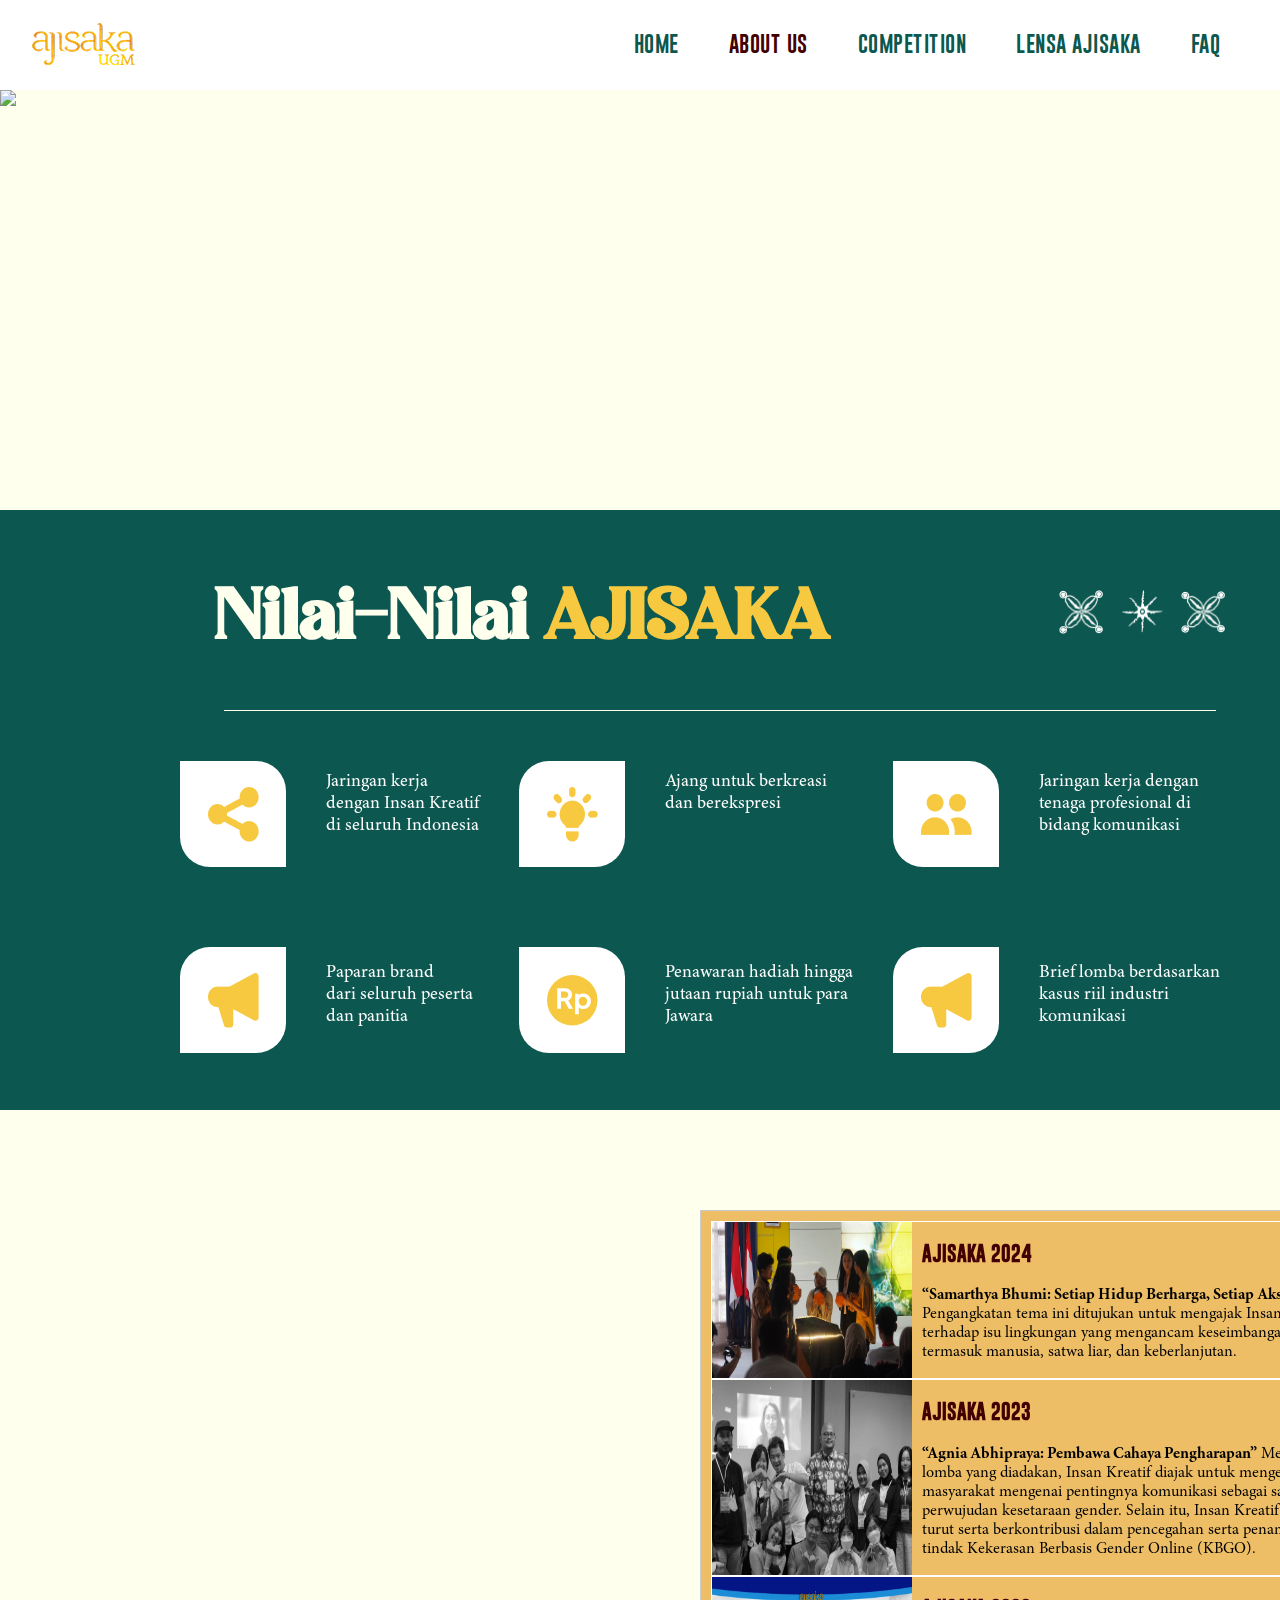
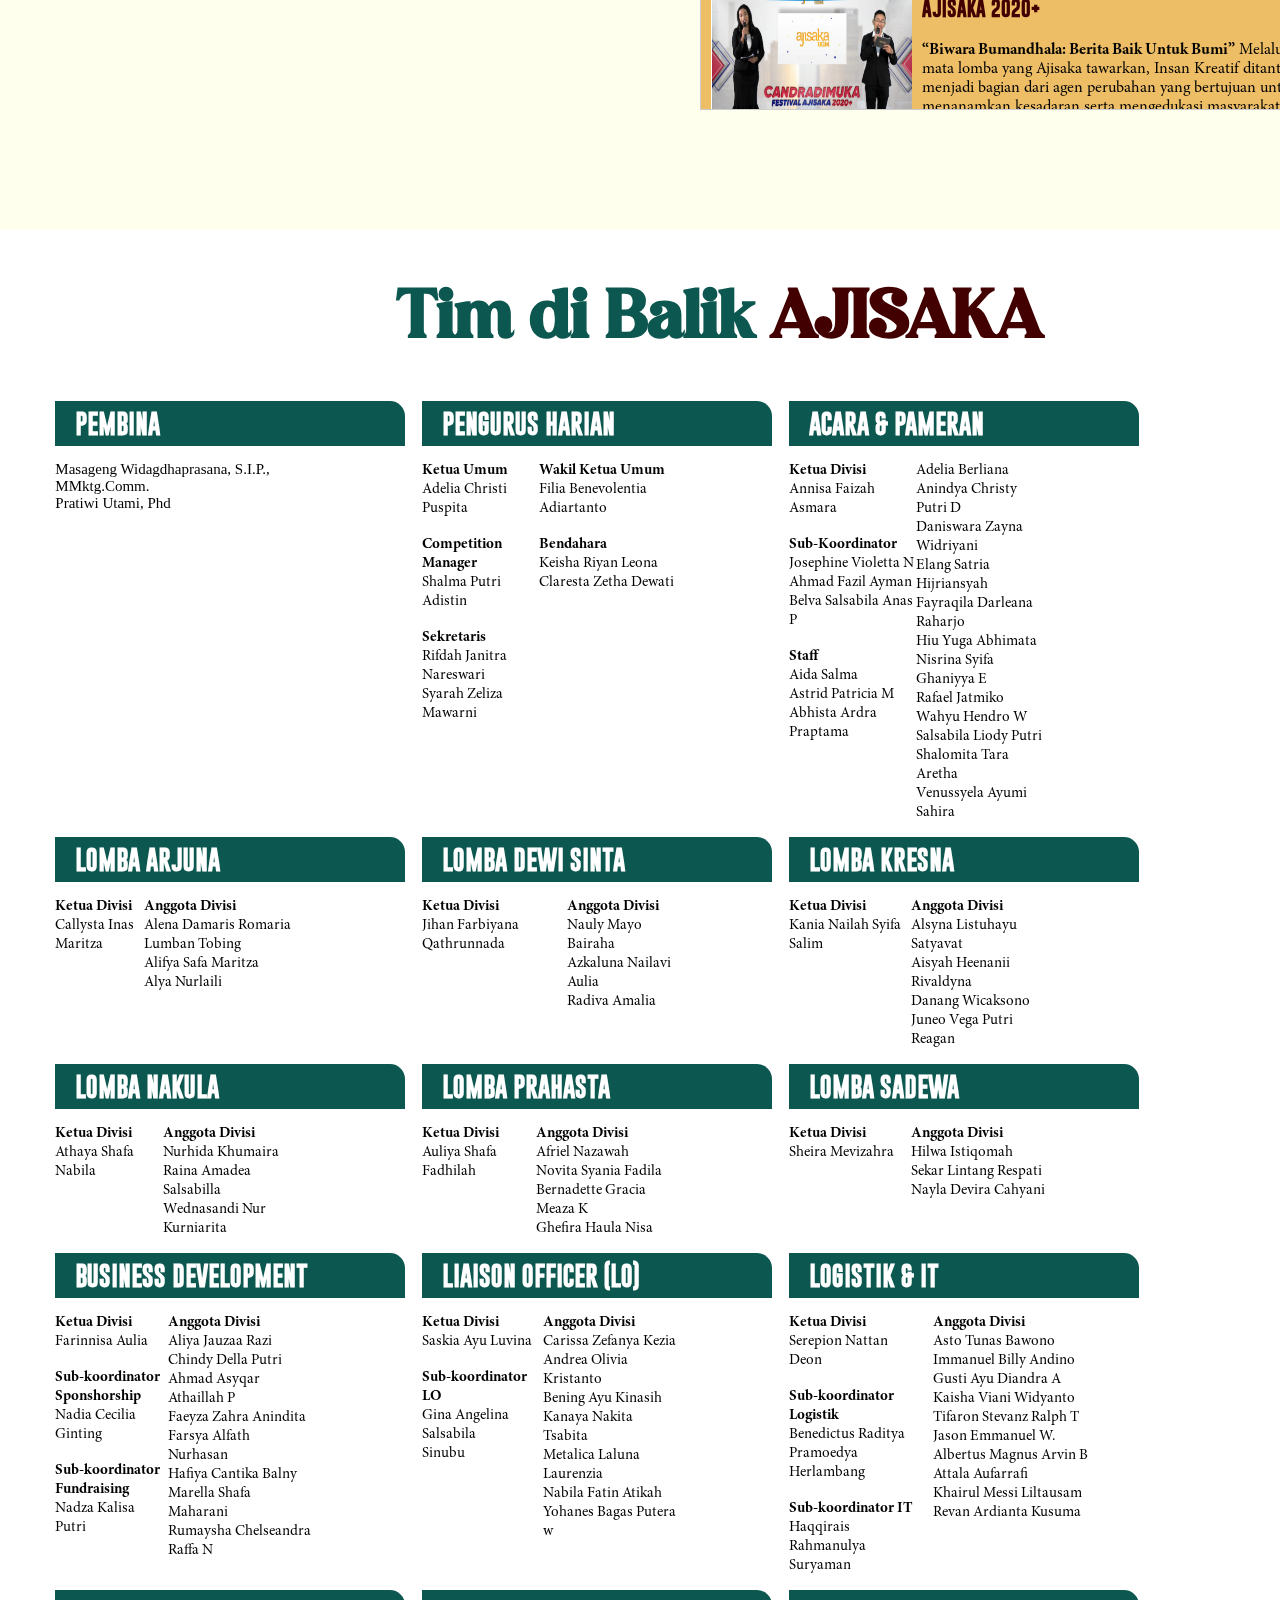
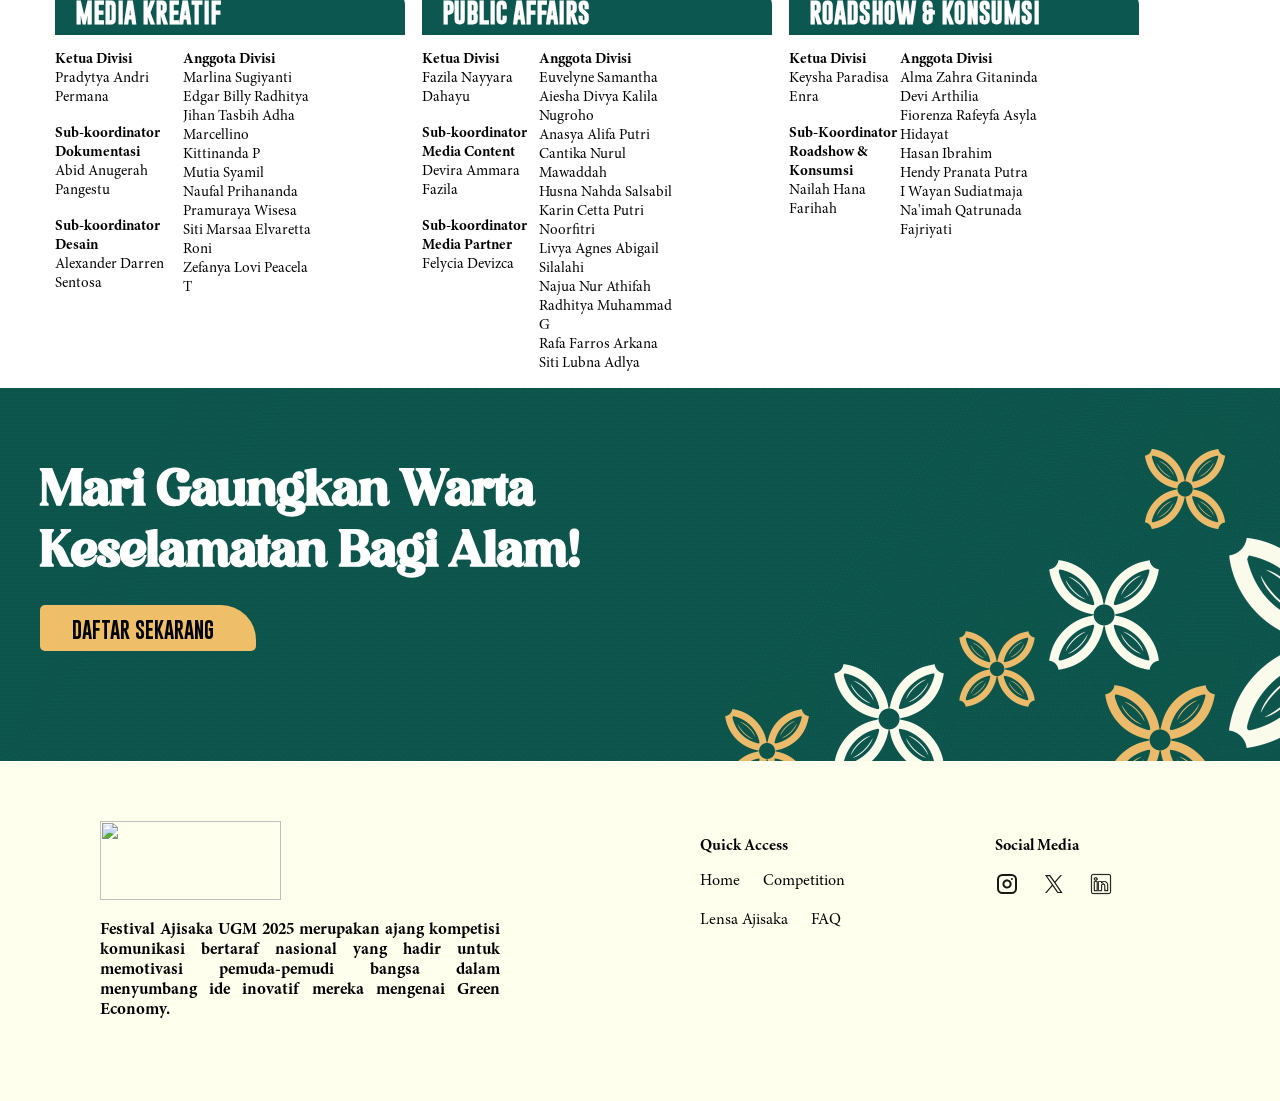
==== commit 7be16cbb: "Add files via upload" ====
--- a/ABOUT US.html
+++ b/ABOUT US.html
@@ -150,7 +150,7 @@
                 </div>
                 <div class="nama-panitia">
                     <p>Masageng Widagdhaprasana, S.I.P., MMktg.Comm.
-                      <br>  Syaifa Tania, S.I.P., M.A.</p>
+                      <br>Pratiwi Utami, Phd</p>
                 </div>
             </div>
             <div class="card-panitia">
@@ -502,7 +502,7 @@
     <div class="footer">
         <div class="footer-group">
             <div class="footer-kiri">
-                <img src="logo.png">
+                <img src="logo ajisaka 1.png">
                 <p>Festival Ajisaka UGM 2025 merupakan ajang kompetisi komunikasi bertaraf nasional yang hadir untuk memotivasi pemuda-pemudi bangsa dalam menyumbang ide inovatif mereka mengenai Green Economy.</p>
             </div>
             <div class="footer-kanan">
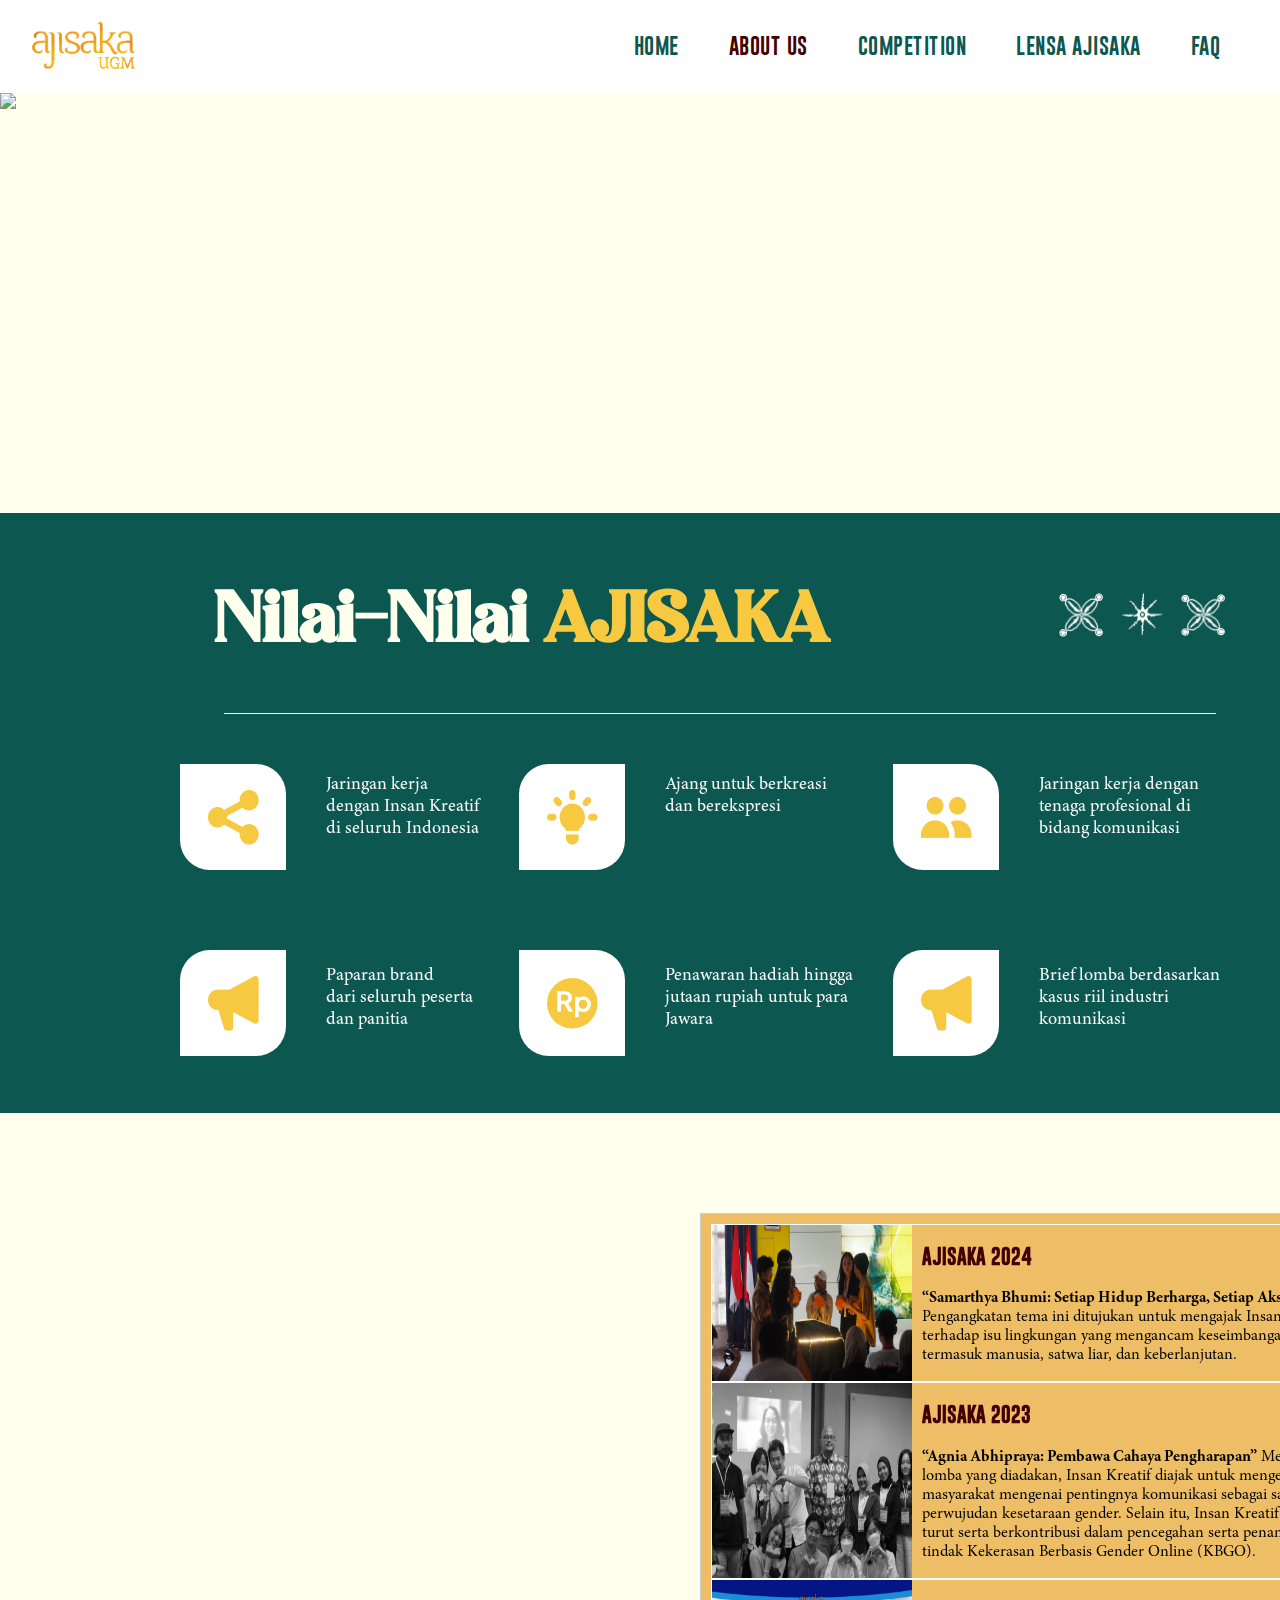
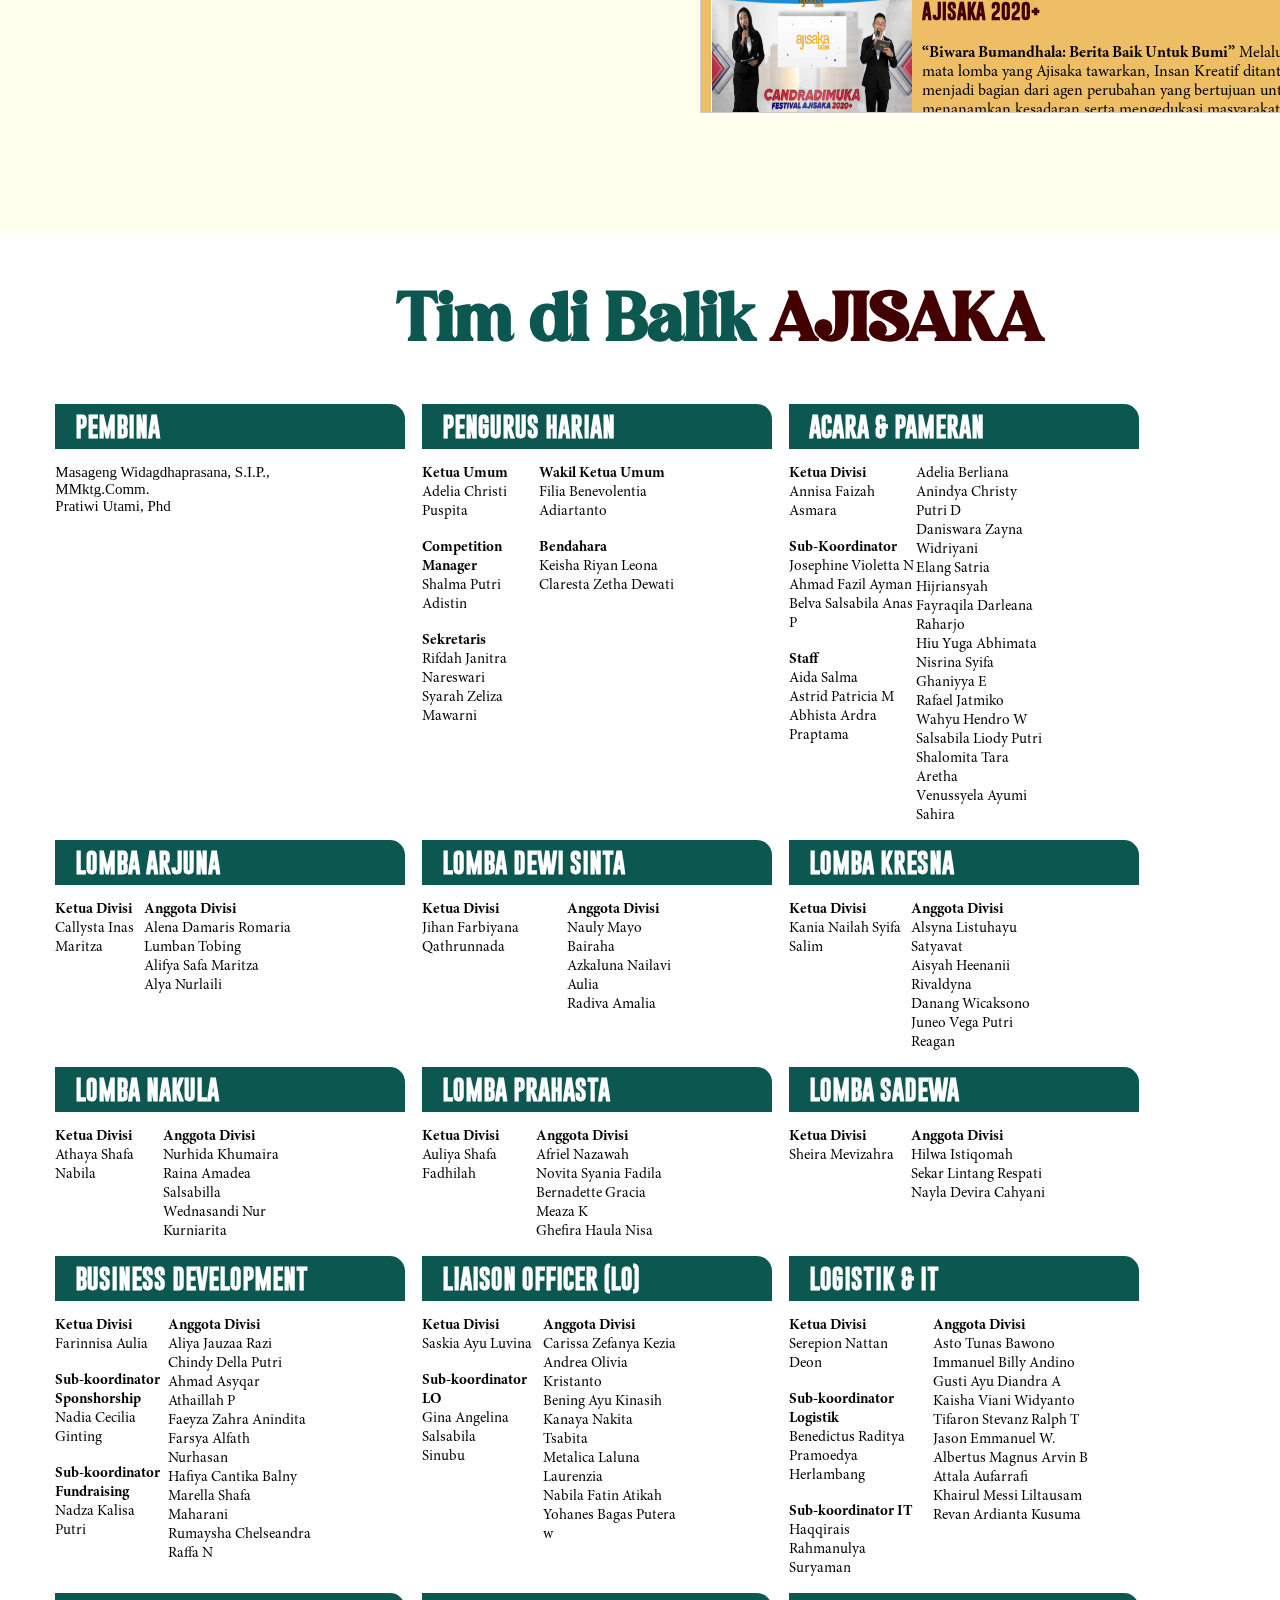
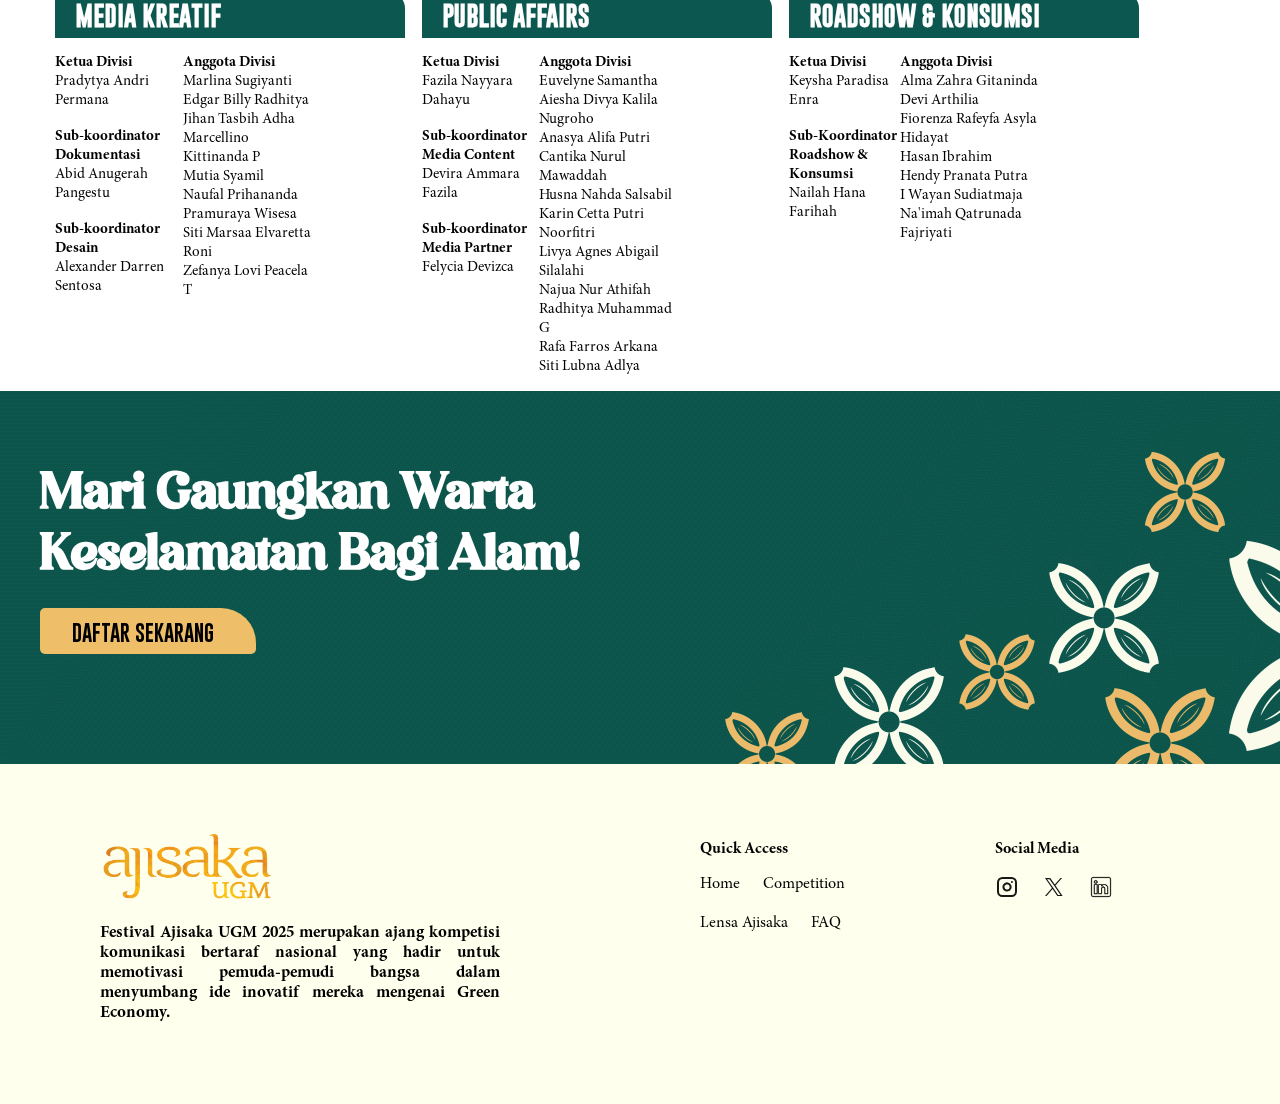
==== commit e8ed05b1: "Add files via upload" ====
--- a/ABOUT US.html
+++ b/ABOUT US.html
@@ -25,7 +25,7 @@
 
     <nav class="navbar">
         <div class="logo">
-            <img src="logo.png" alt="Logo">
+            <img src="logo ajisaka 1.png" alt="Logo">
         </div>
         <button class="menu-toggle" onclick="toggleMenu()">☰</button>
         <ul class="nav-links navtext">
--- a/ABOUT US.css
+++ b/ABOUT US.css
@@ -59,6 +59,11 @@
     font-size: 24px;
     color: #C89B5E;
     font-weight: bold;
+  }
+
+  .logo img {
+    width: 111px;
+    height: 57px;
   }
   
   .nav-links {
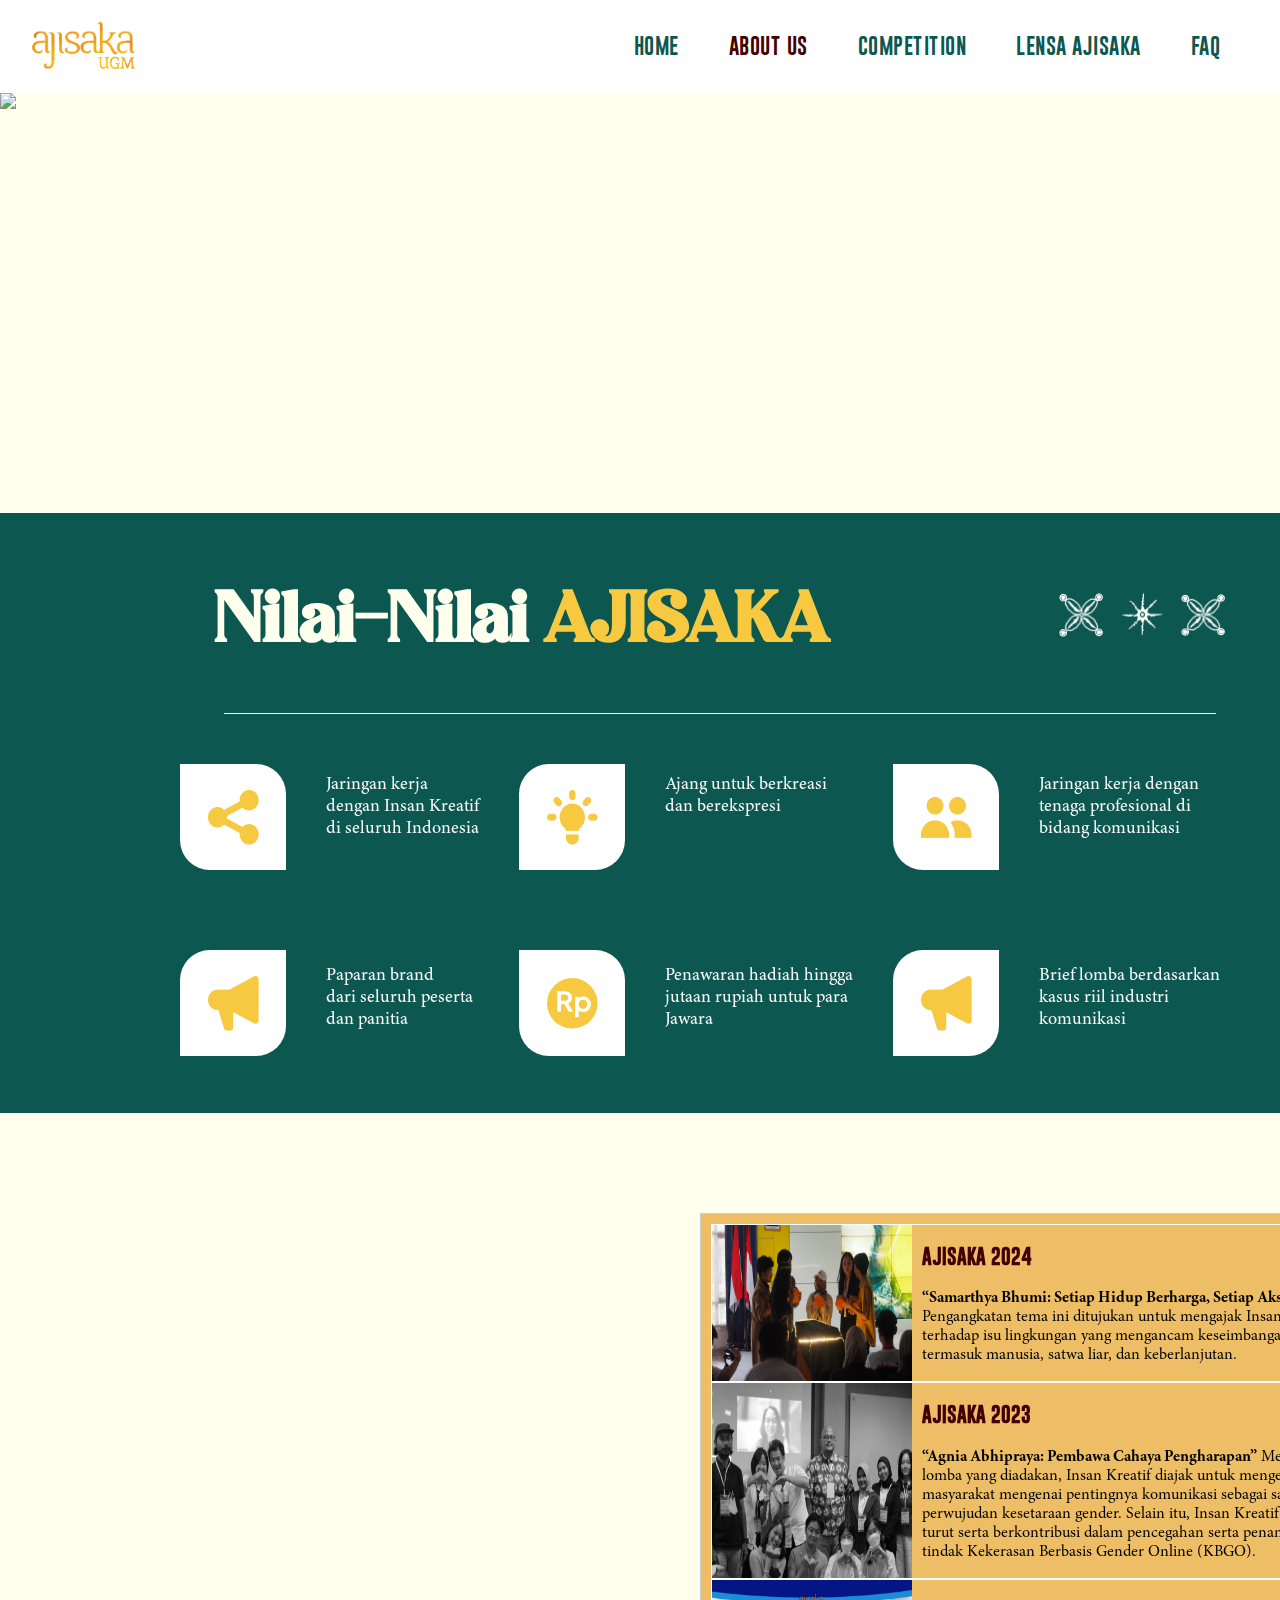
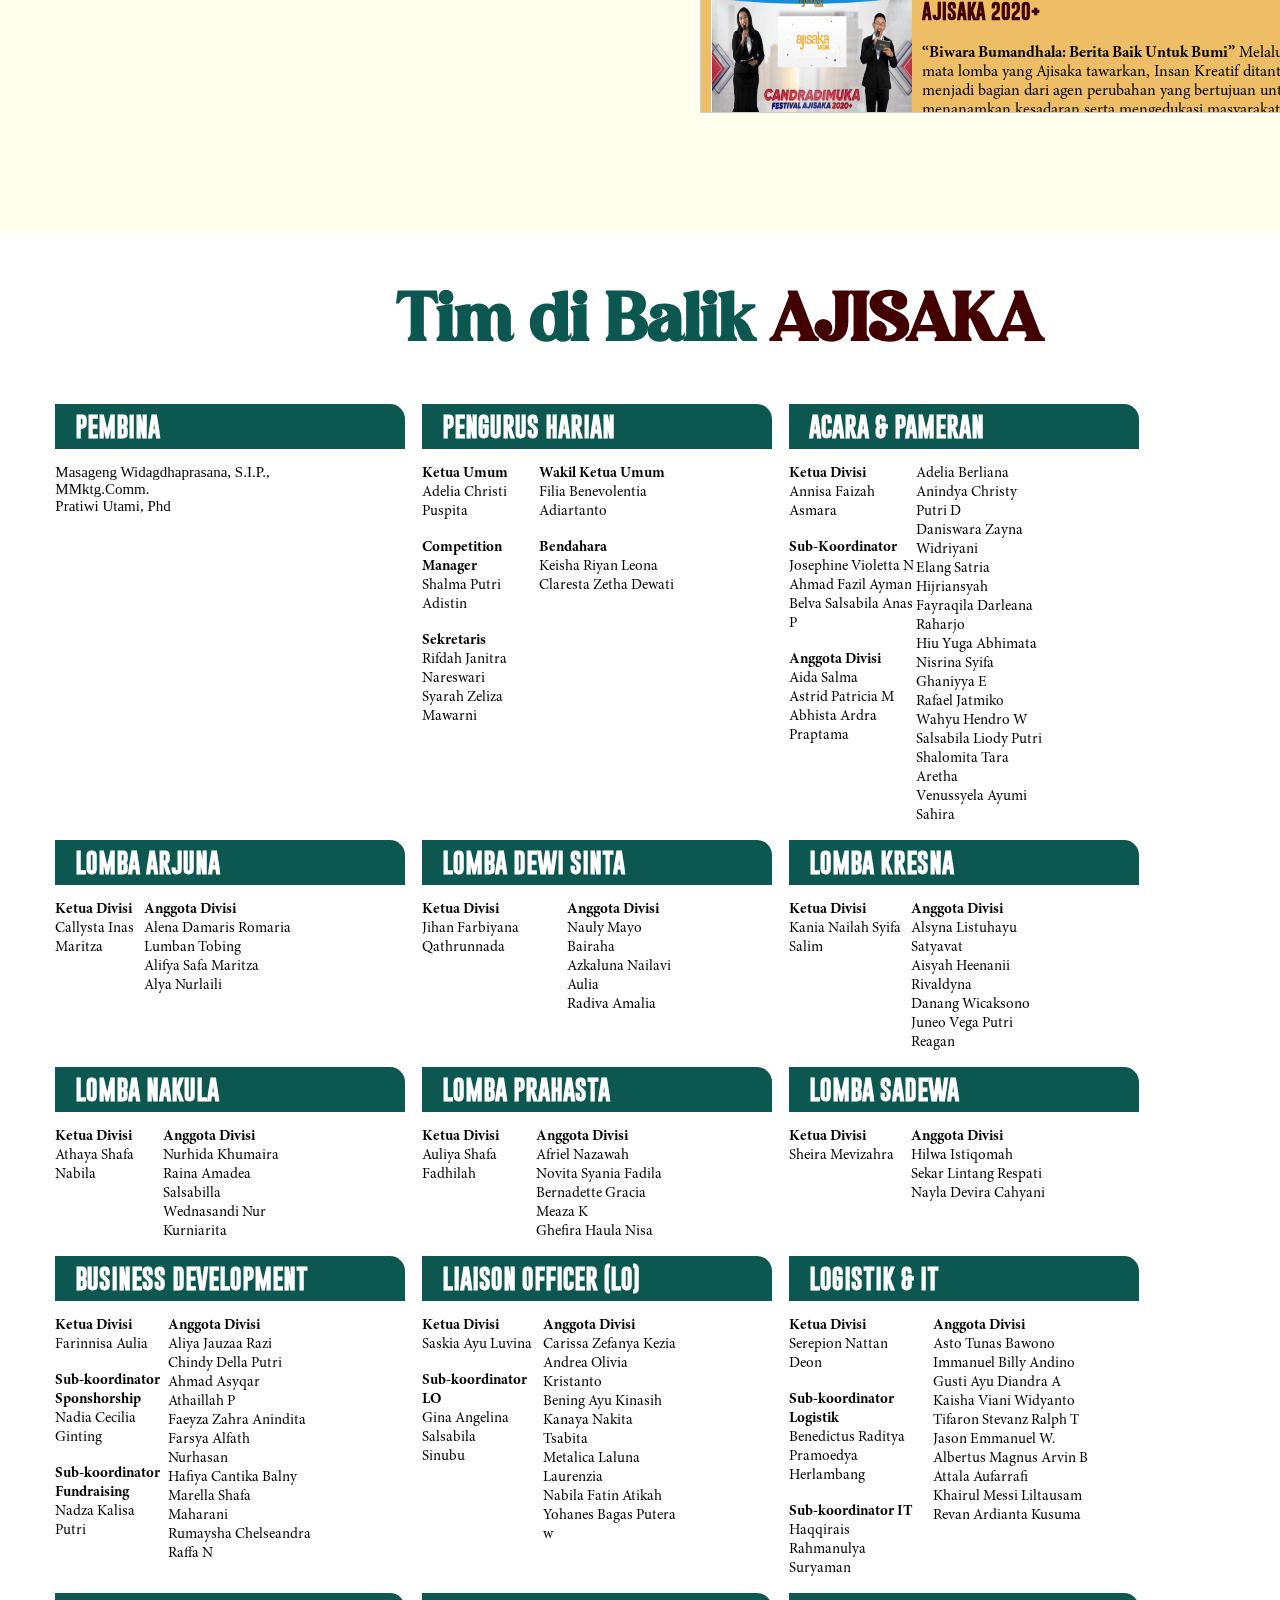
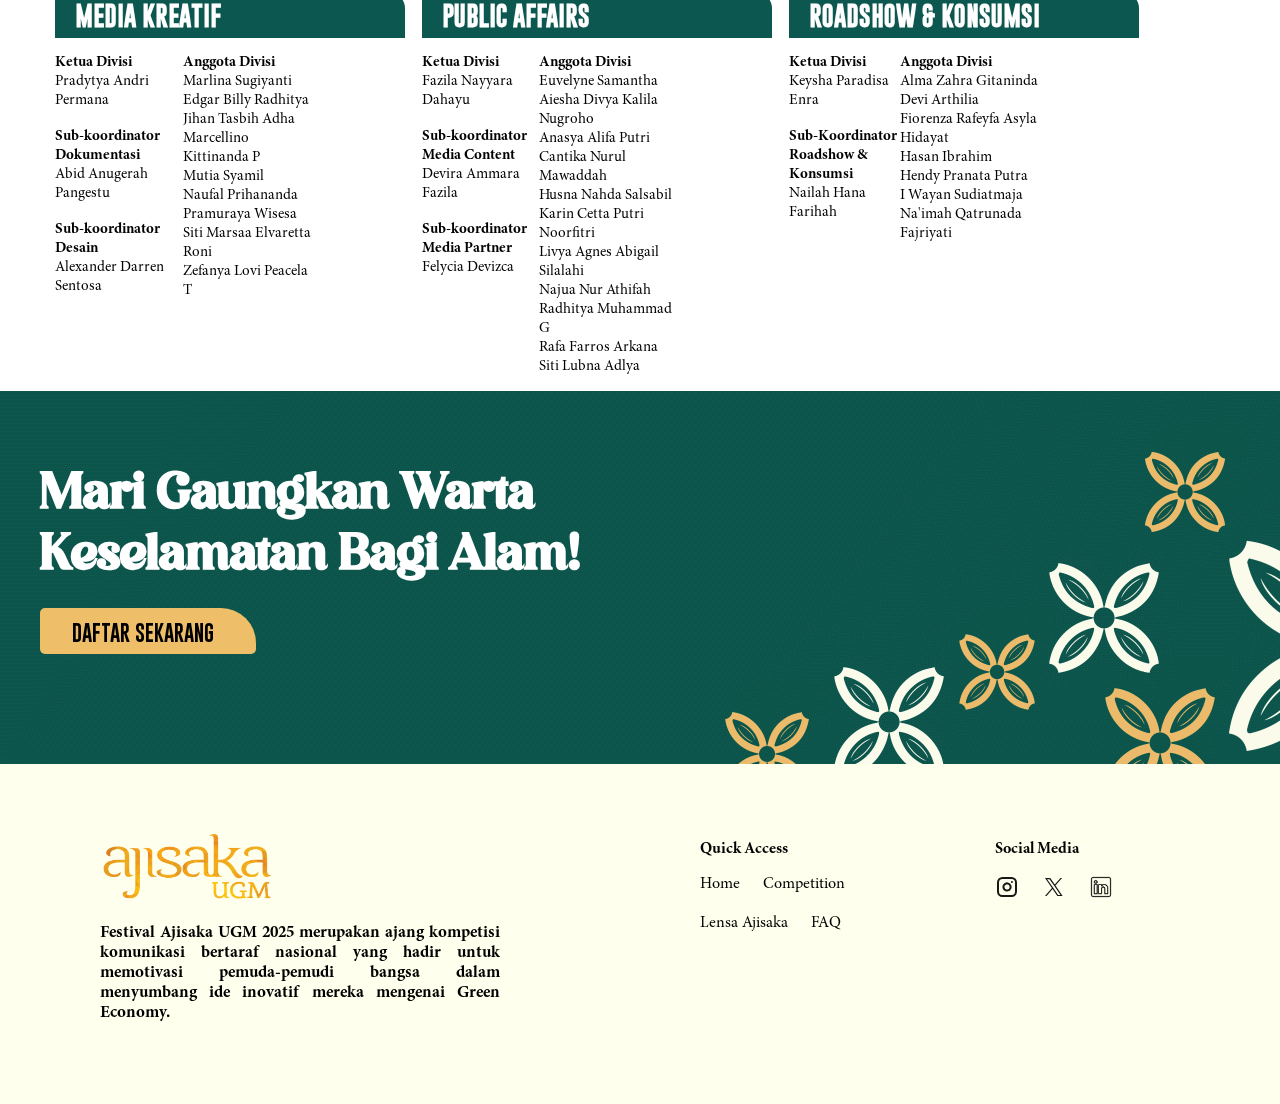
==== commit b09e4175: "Update ABOUT US.html" ====
--- a/ABOUT US.html
+++ b/ABOUT US.html
@@ -183,7 +183,7 @@
                         <span class="nama-orang">Annisa Faizah Asmara</span><br><br> 
                         <span class="nama-jabatan">Sub-Koordinator</span><br> 
                         <span class="nama-orang">Josephine Violetta N <br> Ahmad Fazil Ayman <br> Belva Salsabila Anas P  </span><br><br> 
-                        <span class="nama-jabatan">Staff</span><br> 
+                        <span class="nama-jabatan">Anggota Divisi</span><br> 
                         <span class="nama-orang">Aida Salma <br> Astrid Patricia M <br> Abhista Ardra Praptama </span>
                     </p>
                     <p style="margin-left: 0px;"> <span class="nama-orang">
